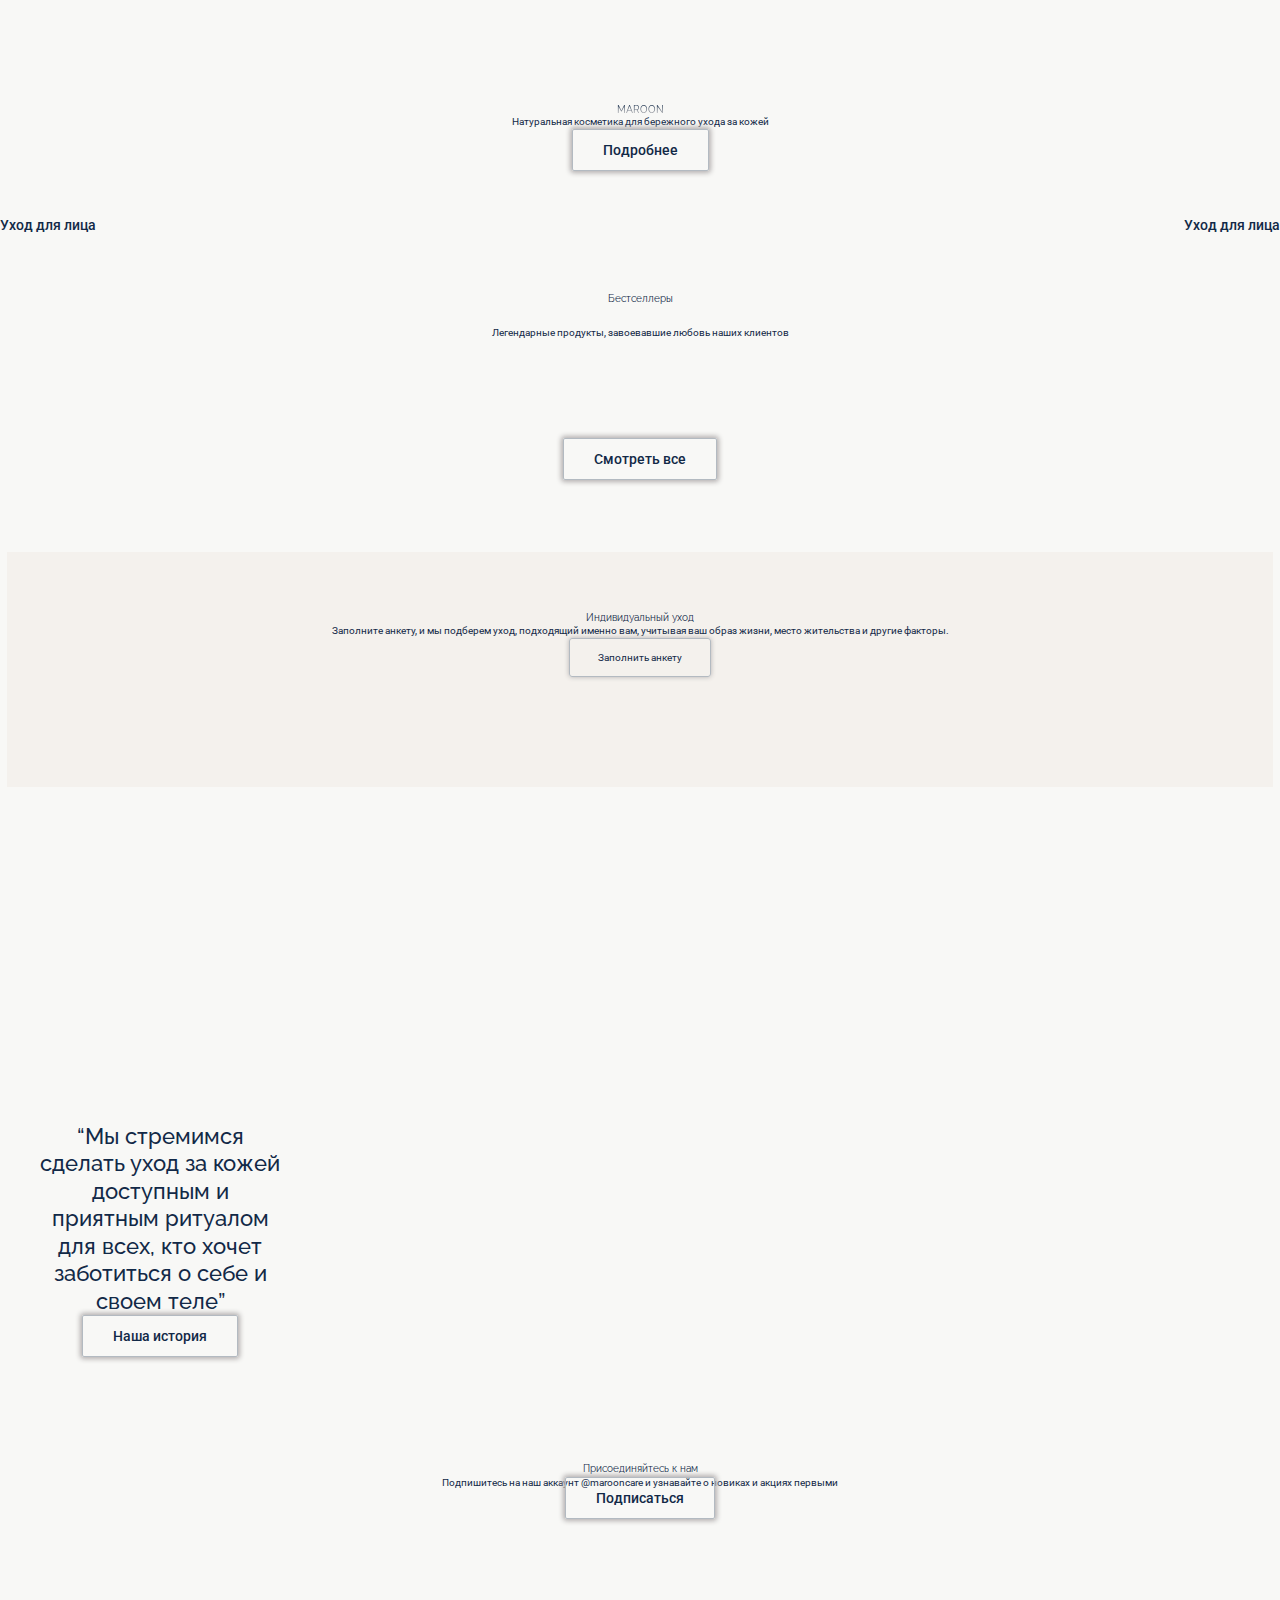
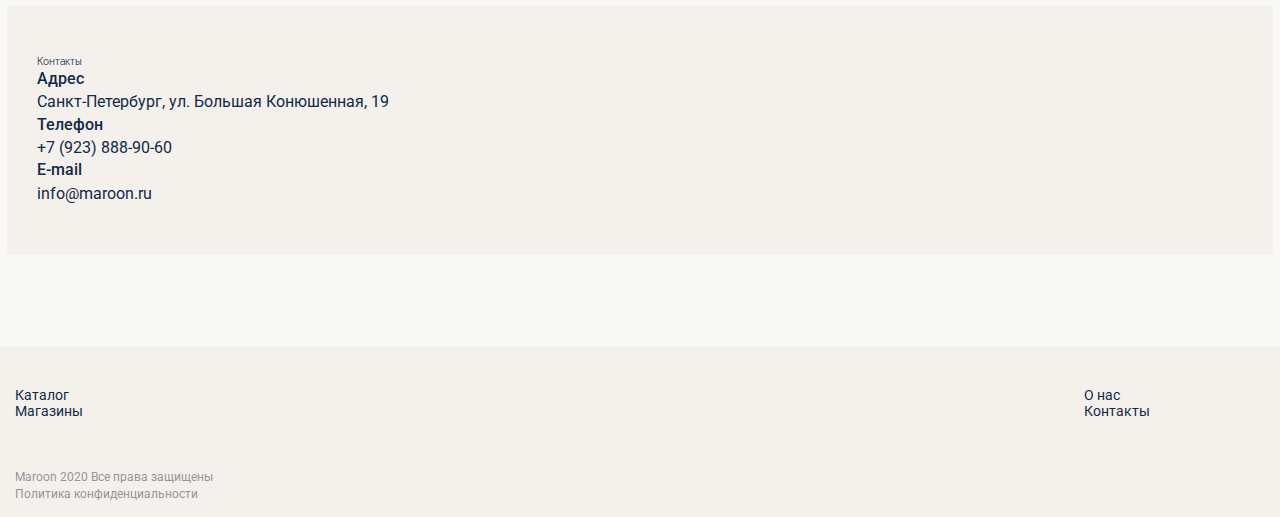
==== index.html @ b4ea022d "reset" ====
<!DOCTYPE html>
<html lang="en">
<head>
    <meta charset="UTF-8">
    <meta name="viewport" content="width=device-width, initial-scale=1.0">
    <title>Document</title>
    <link rel="stylesheet" href="css/style.css">
    <link rel="stylesheet" href="css/fonts.css">
    <link rel="stylesheet" href="css/vars.css">
    <link rel="stylesheet" href="css/reset.css">
</head>
<body>
    <header class="header">
        <button><img src="img/menu.svg" alt=""></button>
        <button><img src="img/maroon_logo.svg" alt=""></button>
        <div class="navigation">
            <a href="#"><img src="img/user.svg" alt=""></a>
            <a href="#"><img src="img/catalog.svg" alt=""></a>
        </div>
    </header>

    <main>
        <section class="start_page">
            <div class="logo_start">
                <div class="big_text"><h1>MAROON</h1></div>
                <p>Натуральная косметика для бережного ухода за кожей</p>
                <a href="#" class="a_frame">Подробнее</a>
            </div>
            <div class="cosmetics_start">
                <div class="cosmetics_1">
                    <img src="img/cosmetics_1.png" alt="">
                    <div class="cosmetics_link">
                        <a href="#">Уход для лица</a>
                        <img src="img/point.svg" alt="">
                    </div>
                </div>
                <div class="cosmetics_2">
                    <img src="img/cosmetics_2.png" alt="">
                    <div class="cosmetics_link">
                        <a href="#">Уход для лица</a>
                        <img src="img/point.svg" alt="">
                    </div>
                </div>
            </div>
        </section>
        <section class="bestseller">
            <h2>Бестселлеры</h2> <!--Нужно делать по блокам и центрировать или только центр текст-->
            <p class="bestseller_p">Легендарные продукты, завоевавшие любовь наших клиентов</p>
            <div class="slider">
                <!--ЗДЕСЬ БУДЕТ СЛАЙДЕР-->
                <img src="img/slider.png" alt="">
            </div>
            <a href="#" class="a_frame">Смотреть все</a>
        </section>
        <section class="form_section">
            <div class="form_block">
                <div class="text_form_block">
                    <h2>Индивидуальный уход</h2>
                    <p>
                        Заполните анкету, и мы подберем уход, 
                        подходящий именно вам, учитывая ваш образ 
                        жизни, место жительства и другие факторы.
                    </p>
                </div>
                <button class="form_btn">Заполнить анкету</button>
            </div>
            <img src="img/form.png" class="img_form" alt="">
        </section>
        <section class="history">
            <div class="history_text">
                <p>
                    “Мы стремимся сделать уход за кожей доступным и 
                    приятным ритуалом для всех, кто хочет заботиться
                     о себе и своем теле”
                </p>
            </div>
            <a href="#" class="a_frame">Наша история</a>
        </section>
        <section class="follow">
            <div class="text_follow">
                <h2>Присоединяйтесь к нам</h2>
                <p>Подпишитесь на наш аккаунт @marooncare и узнавайте о новиках и акциях первыми
                </p>
                <a href="#" class="a_frame">Подписаться</a>
            </div>
            <div class="img_follow">
                <img src="img/follow_1.png" alt="">
                <img src="img/follow_2.png" alt="">
                <img src="img/follow_3.png" alt="">
                <img src="img/follow_4.png" alt="">
            </div>
        </section>
        <section class="contacts">
            <div class="main_contacts">
                <h2>Контакты</h2>
                <p class="contacts_font">Адрес</p>
                <p>Санкт-Петербург,
                    ул. Большая Конюшенная, 19</p>
                <p class="contacts_font">Телефон</p>
                <p>+7 (923) 888-90-60</p>
                <p class="contacts_font">E-mail</p>
                <p>info@maroon.ru</p>
                <div class="icons">
                    <img src="img/facebook.svg" alt="">
                    <img src="img/inst.svg" alt="">
                    <img src="img/twitter.svg" alt="">
                </div>
            </div>
            <img src="img/map.png" class="img_map" alt="">
        </section>
    </main>

    <footer>
        <div class="footer_links">
            <button><img src="img/maroon_logo.svg" alt=""></button>
            <div class="footer_menu">
                <div class="menu_column">
                    <a href="#">Каталог</a>
                    <a href="#">Магазины</a>
                </div>
                <div class="menu_column">
                    <a href="#">О нас</a>
                    <a href="#">Контакты</a>
                </div>
            </div>  
            <div class="icons">
                <img src="img/facebook.svg" alt="">
                <img src="img/inst.svg" alt="">
                <img src="img/twitter.svg" alt="">
            </div>
        </div>
        <hr>
        <div class="footer_polit">
            <p>Maroon 2020 Все права защищены</p>
            <p>Политика конфиденциальности</p>
        </div>
    </footer>
</body>
</html>
---- css/style.css ----
body{
  background-color: var(--background_colour);
}

.header{
  display: flex;
  justify-content: space-between;
  margin-top: 30px;
}

a{
  text-decoration: none;
  color: var(--accent_colour);
}

.a_frame{
  padding: 12px 30px;
  border: solid 1px var(--border_link);
  border-radius: 2px;
  box-shadow: 0 0 5px 2px rgb(180, 176, 176);
}  

button{
  border: 0;
  background-color: transparent;
}

.navigation{
  width: 40px;
  display: flex;
  justify-content: space-between;
}

.start_page{
  margin: 60px 0;
  display: flex;
  flex-direction: column;
  justify-content: center;
}

.logo_start{
  margin: 0 38px 35px 39px;
  text-align: center;
  display: flex;
  justify-content: center;
  align-items: center;
  flex-direction: column  ;
}

.cosmetics_start{
  display: flex;
  justify-content: space-between;
}
/*Возможно сделать коллону для косм1 и косм2*/
.cosmetics_link{
  display: flex;
  justify-content: space-between;
}

.bestseller{
 text-align: center;
 margin-bottom: 85px;
}

.bestseller_p{
  margin: 20px 50px;
}

.slider{
  margin: 50px 40px;
}

.form_section{
  margin-bottom: 180px;
  position: relative;
  padding-bottom: 100px;
}

.form_block{
  position: relative;
  margin: 0 7px;
  /*padding: 60px 15px 200px;*/
  padding-top: 60px;
  padding-bottom: 110px;
  text-align: center;
  background-color: var(--block_colour);
}

.img_form{
  position: absolute;
  top: 420px;
  left: 27px;
  object-fit: cover;
  z-index: 1;
}

.text_form_block{
  margin:0 30px ;
}

.form_btn{
  border: solid var(--border_link) 1px;
  border-radius: 3px;
  padding: 13px 28px;
  box-shadow: 0 0 5px rgb(180, 176, 176);
}


.history{
  width: 320px;
  height: 346px;
  margin: 50px 0;
  display: flex;
  flex-direction: column;
  justify-content: center;
  align-items: center;
  background-image: url(../img/history.jpg);
}

.history_text{
  text-align: center;
  margin: 0 36px;

}

.follow{
  display: flex;
  flex-direction:column;
  justify-content: center;
}

.text_follow{
  text-align: center;
}

.img_follow{
  margin:50px 0 ;
  display: flex;
  flex-wrap: wrap;
  justify-content: center;
  align-items: center;
}

.contacts{
margin-bottom: 80px;
}

.main_contacts{
  margin-left: 7px;
  margin-right: 7px;
  padding: 50px 30px;
  background-color: var(--block_colour);
  text-align: left;
}

.icons{
  width: 111px;
  display: flex;
  justify-content: space-between;
}

.img_map{
  margin: auto;
  margin-left: 5px;
}

footer{
  background-color: var(--block_colour);
}

footer button{
  padding: 0;
}
.footer_links{  
  padding: 30px 130px 30px 15px;
  text-align: left;
}

hr{
margin: 0;
}

.footer_menu{
  display: flex;
  justify-content: space-between;
}

.menu_column{
  display: flex;
  flex-direction: column;
  justify-content: space-between;
}

.footer_polit{
  padding: 20px 82px 15px 15px;
  text-align: left;
}
.grid__main{
  background-color: white;
}
.grid_charts{
  display: grid;
  grid-template-columns: 1fr 2fr;
  grid-template-areas:
  "sidebar charts";
} 
.charts{
  display: grid;
  grid-template-columns: repeat(6, 1fr);
  grid-column-gap: 10px;
  grid-area: charts;
}
.chart{
  width: 100%;
}
.large_block{
  grid-column: 1/-1;
}
.medium_block{
  grid-column: span 3;
}
.small_block{
  grid-column: span 2;
}
.sidebar{
  grid-area: sidebar;
  display: grid;
  align-items: center;
}
.sidebar a{
  color: black;
}
.footer{
  padding: 0;
}

.grid__main{
  display: grid;
}
.gallery{
  display: flex;
  align-items: center;
  flex-direction: column;
  margin: 20px 0;
}
.gallery h2{
  font-size: 40px;
  color: black;
}
.gallery__grid{
  display: grid;
  grid-template-columns: repeat(auto-fill, minmax(300px, 1fr));
  grid-gap: 5px;
}
.item{
  display: grid;
  grid-column: span 1;
  max-width: 100%;
  background: rgba(0, 0, 0, 0.7);
  transition: opacity 0.3s ease;
  border-radius: 8px;
  justify-items: center;
  align-items: center;
}
.item img{
  grid-column: -1/1;
  grid-row-start: 1;
}
.item a{
  grid-column: -1/1;
  grid-row-start: 1;
}
.chart svg{
  width: 100%;
}
.wrapper {
  max-width: 1170px;
  margin-left: auto;
  margin-right: auto;
  padding-left: 16px;
  padding-right: 16px;
}

.item a {
  text-decoration: none;
  background-color: black;
  color: white;
  font-size: 18px;
  font-weight: bold;
  padding: 10px 20px;
  border-radius: 5px;
  transition: background-color 0.3s ease;
}
---- css/fonts.css ----
@import url('https://fonts.googleapis.com/css2?family=Raleway:wght@500&family=Roboto:wght@400;500&display=swap');

@import url('https://fonts.googleapis.com/css2?family=Raleway:wght@500&family=Roboto:wght@400;500&display=swap');

html{
    font-size: 62.5%;
  }

  body{
    color: var(--accent_colour);
    font-family: 'Roboto', sans-serif;
  }
  
  h1{
    font-family:  'Raleway', sans-serif;
    font-size: 4.2rem;
    font-weight: 500;
    margin: 0;
  }
  
  .big_text{
    background: linear-gradient(var(--accent_colour), rgb(189, 186, 186));
    -webkit-background-clip: text;
    background-clip: text;
    color: transparent;
  } 

  h2{
    font-family: 'Raleway', sans-serif;
    font-size: 2.8rem;
    font-weight: 500;
    line-height: 125%;
  }

  p{
    font-size: 1.6rem;
    font-weight: 400; 
    line-height: 140%;
  }

  a{
    font-size: 1.4rem;
    font-weight: 500; 
  }

  header a{
    font-size: 1.2rem;
    font-weight: 500; 
  }

  .history p{
    font-family: 'Raleway', sans-serif;
    font-size: 2.2rem;
    font-weight: 500;
    line-height: 125%;
  }

  .contacts_font{
    font-size: 1.6rem;
    font-weight: 500; 
  }

  .contacts_font + p{
    font-size: 1.6rem;
    font-weight: 400; 
    line-height: 145%
  }

  footer a{
    font-size: 1.4rem;
    font-weight: 400; 
  }
  footer p{
    font-size: 1.2rem;
    font-weight: 400; 
    color: var(--footer_colour_text);
  }

  hr{
    color: var(--footer_colour_text);
  }
---- css/vars.css ----
:root{
    --accent_colour: #122947;
    --background_colour:#F8F8F6;
    --slider_colour: #9A9DA0;
    --block_colour:#F4F1ED;
    --footer_colour_text:#959595;
    --border_link: #B3BAC1;
}
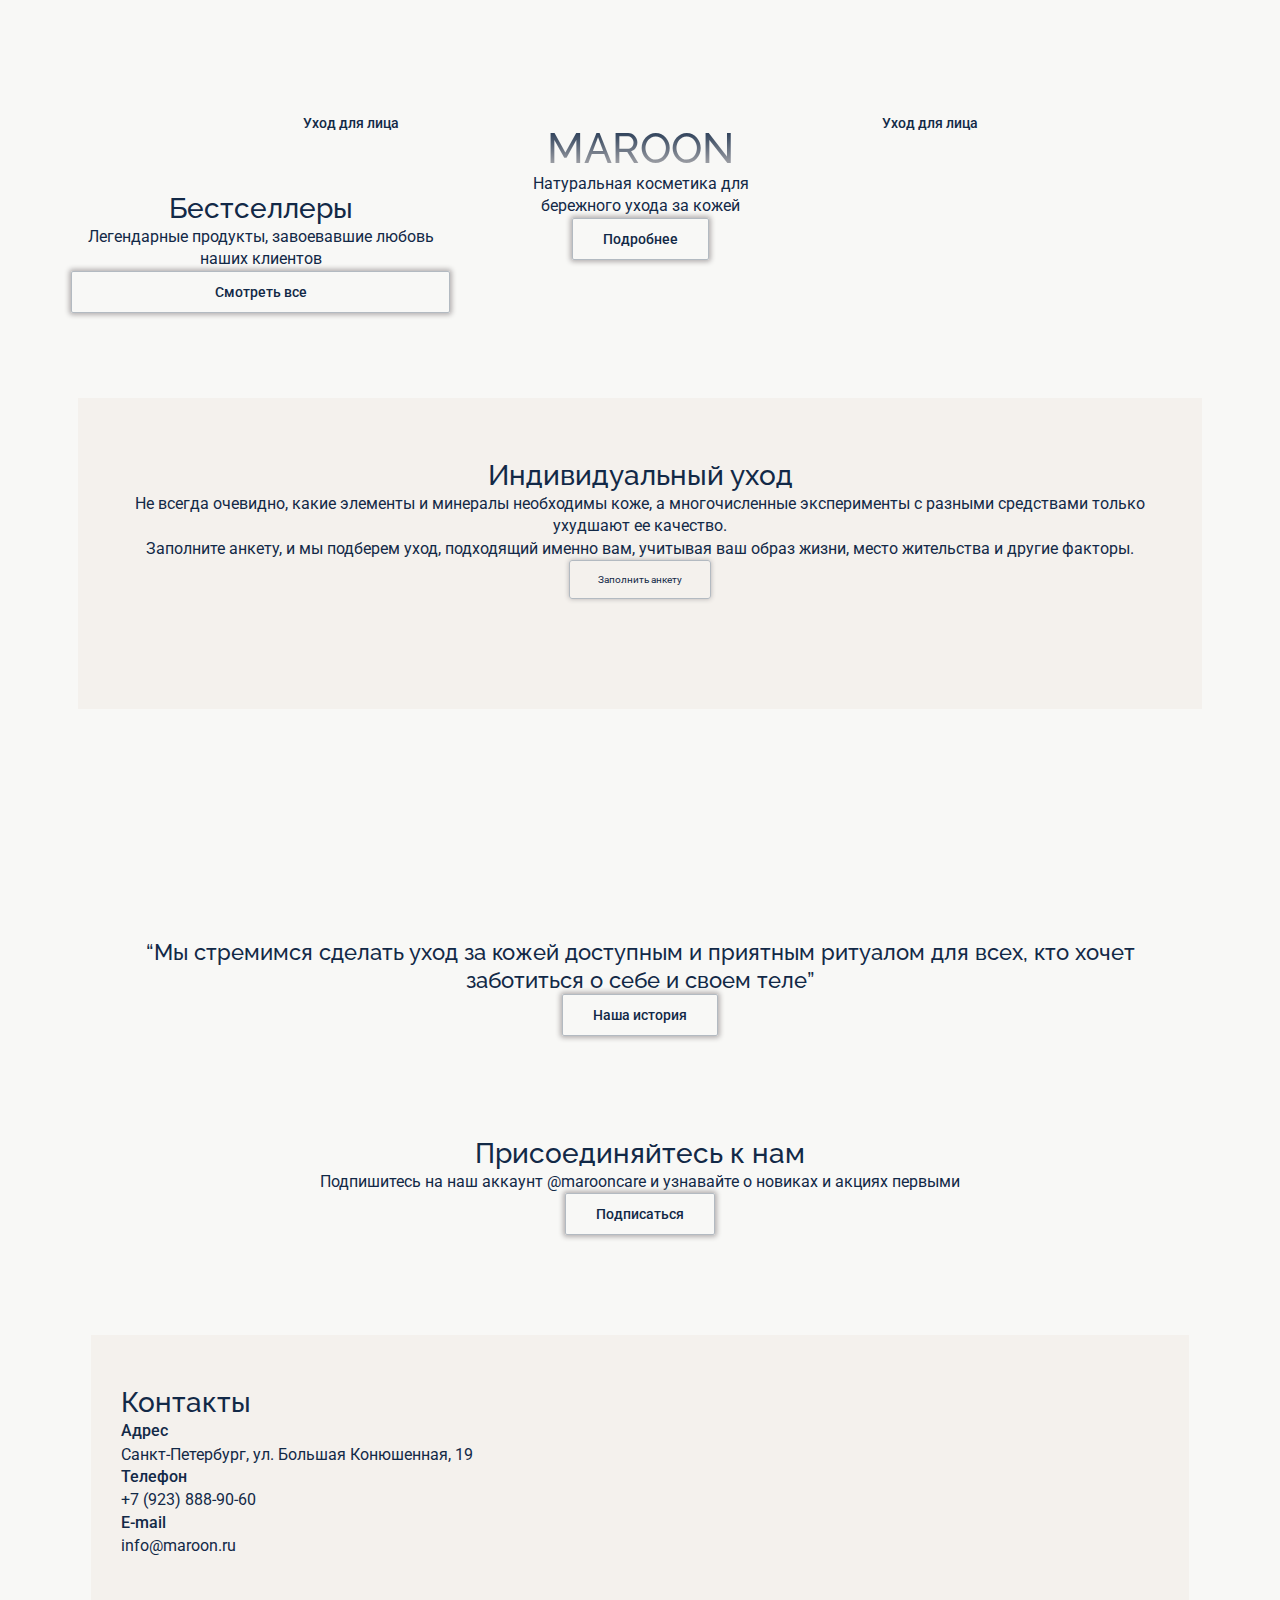
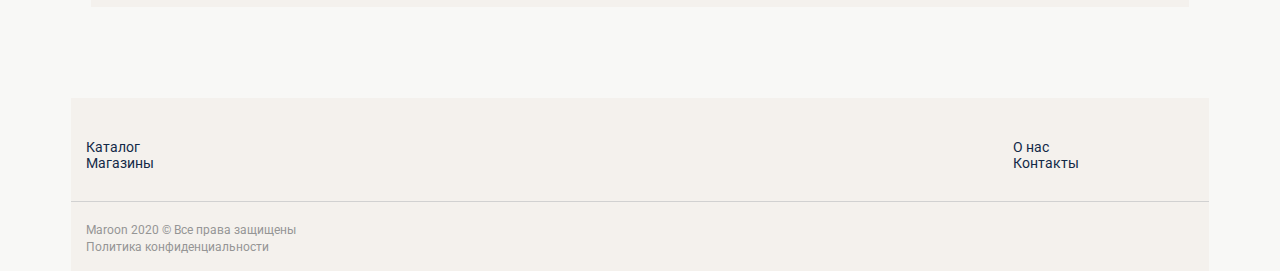
==== commit a442076b: "png->jpg, блоки" ====
--- a/index.html
+++ b/index.html
@@ -4,136 +4,151 @@
     <meta charset="UTF-8">
     <meta name="viewport" content="width=device-width, initial-scale=1.0">
     <title>Document</title>
+    <link rel="stylesheet" href="css/reset.css">
+    <link rel="stylesheet" href="css/fonts.css">
     <link rel="stylesheet" href="css/style.css">
-    <link rel="stylesheet" href="css/fonts.css">
     <link rel="stylesheet" href="css/vars.css">
-    <link rel="stylesheet" href="css/reset.css">
+    <link rel="stylesheet" href="css/media.css">
 </head>
 <body>
-    <header class="header">
-        <button><img src="img/menu.svg" alt=""></button>
-        <button><img src="img/maroon_logo.svg" alt=""></button>
-        <div class="navigation">
-            <a href="#"><img src="img/user.svg" alt=""></a>
-            <a href="#"><img src="img/catalog.svg" alt=""></a>
-        </div>
-    </header>
-
-    <main>
-        <section class="start_page">
-            <div class="logo_start">
-                <div class="big_text"><h1>MAROON</h1></div>
-                <p>Натуральная косметика для бережного ухода за кожей</p>
-                <a href="#" class="a_frame">Подробнее</a>
+    <div class="wrapper">
+        <header class="header">
+            <button><img src="img/menu.svg" alt=""></button>
+            <button><img src="img/maroon_logo.svg" alt=""></button>
+            <div class="navigation">
+                <a href="#"><img src="img/user.svg" alt=""></a>
+                <a href="#"><img src="img/catalog.svg" alt=""></a>
             </div>
-            <div class="cosmetics_start">
-                <div class="cosmetics_1">
-                    <img src="img/cosmetics_1.png" alt="">
-                    <div class="cosmetics_link">
-                        <a href="#">Уход для лица</a>
-                        <img src="img/point.svg" alt="">
+        </header>
+    
+        <main>
+            <section class="start_page">
+                <div class="logo_start">
+                    <div class="big_text"><h1>MAROON</h1></div>
+                    <p>Натуральная косметика для бережного ухода за кожей</p>
+                    <a href="#" class="a_frame">Подробнее</a>
+                </div>
+                <div class="cosmetics_start">
+                    <div class="cosmetics_1">
+                        <img src="img/cosmetics_1.jpg" alt="">
+                        <div class="cosmetics_link">
+                            <a href="#">Уход для лица</a>
+                            <img src="img/point.svg" alt="">
+                        </div>
+                    </div>
+                    <div class="cosmetics_2">
+                        <img src="img/cosmetics_2.jpg" alt="">
+                        <div class="cosmetics_link">
+                            <a href="#">Уход для лица</a>
+                            <img src="img/point.svg" alt="">
+                        </div>
                     </div>
                 </div>
-                <div class="cosmetics_2">
-                    <img src="img/cosmetics_2.png" alt="">
-                    <div class="cosmetics_link">
-                        <a href="#">Уход для лица</a>
-                        <img src="img/point.svg" alt="">
+            </section>
+            <section class="bestseller">
+                <div>
+                    <h2>Бестселлеры</h2> <!--Нужно делать по блокам и центрировать или только центр текст-->
+                    <p class="bestseller_p">Легендарные продукты, завоевавшие любовь наших клиентов</p>
+                </div>
+                
+                <div class="slider">
+                    <!--ЗДЕСЬ БУДЕТ СЛАЙДЕР-->
+                    <img src="img/slider.png" alt="">
+                </div>
+                <a href="#" class="a_frame">Смотреть все</a>
+            </section>
+            <section class="form_section">
+                <div class="form_block">
+                    <div class="text_form_block">
+                        <h2>Индивидуальный уход</h2>
+                        <p >
+                            Не всегда очевидно, какие элементы и минералы необходимы коже, 
+                            а многочисленные эксперименты с разными средствами только ухудшают ее качество.
+                        </p>
+                        <p>
+                            Заполните анкету, и мы подберем уход, 
+                            подходящий именно вам, учитывая ваш образ 
+                            жизни, место жительства и другие факторы.
+                        </p>
+                    </div>
+                    <button class="form_btn">Заполнить анкету</button>
+                </div>
+                <div class="img_wrapper">
+                    <img src="img/form.jpg" class="img_form" alt="">
+                </div>
+                
+            </section>
+            <section class="history">
+                <div class="history_text">
+                    <p>
+                        “Мы стремимся сделать уход за кожей доступным и 
+                        приятным ритуалом для всех, кто хочет заботиться
+                         о себе и своем теле”
+                    </p>
+                </div>
+                <a href="#" class="a_frame">Наша история</a>
+            </section>
+            <section class="follow ">
+                <div class="text_follow">
+                    <h2>Присоединяйтесь к нам</h2>
+                    <p>Подпишитесь на наш аккаунт @marooncare и узнавайте о новиках и акциях первыми
+                    </p>
+                    <div class="a_frame">
+                        <a href="#" >Подписаться</a>
                     </div>
                 </div>
-            </div>
-        </section>
-        <section class="bestseller">
-            <h2>Бестселлеры</h2> <!--Нужно делать по блокам и центрировать или только центр текст-->
-            <p class="bestseller_p">Легендарные продукты, завоевавшие любовь наших клиентов</p>
-            <div class="slider">
-                <!--ЗДЕСЬ БУДЕТ СЛАЙДЕР-->
-                <img src="img/slider.png" alt="">
-            </div>
-            <a href="#" class="a_frame">Смотреть все</a>
-        </section>
-        <section class="form_section">
-            <div class="form_block">
-                <div class="text_form_block">
-                    <h2>Индивидуальный уход</h2>
-                    <p>
-                        Заполните анкету, и мы подберем уход, 
-                        подходящий именно вам, учитывая ваш образ 
-                        жизни, место жительства и другие факторы.
-                    </p>
+                <div class="img_follow">
+                    <img src="img/follow_1.jpg" alt="">
+                    <img src="img/follow_2.jpg" alt="">
+                    <img src="img/follow_3.jpg" alt="">
+                    <img src="img/follow_4.jpg" alt="">
                 </div>
-                <button class="form_btn">Заполнить анкету</button>
-            </div>
-            <img src="img/form.png" class="img_form" alt="">
-        </section>
-        <section class="history">
-            <div class="history_text">
-                <p>
-                    “Мы стремимся сделать уход за кожей доступным и 
-                    приятным ритуалом для всех, кто хочет заботиться
-                     о себе и своем теле”
-                </p>
-            </div>
-            <a href="#" class="a_frame">Наша история</a>
-        </section>
-        <section class="follow">
-            <div class="text_follow">
-                <h2>Присоединяйтесь к нам</h2>
-                <p>Подпишитесь на наш аккаунт @marooncare и узнавайте о новиках и акциях первыми
-                </p>
-                <a href="#" class="a_frame">Подписаться</a>
-            </div>
-            <div class="img_follow">
-                <img src="img/follow_1.png" alt="">
-                <img src="img/follow_2.png" alt="">
-                <img src="img/follow_3.png" alt="">
-                <img src="img/follow_4.png" alt="">
-            </div>
-        </section>
-        <section class="contacts">
-            <div class="main_contacts">
-                <h2>Контакты</h2>
-                <p class="contacts_font">Адрес</p>
-                <p>Санкт-Петербург,
-                    ул. Большая Конюшенная, 19</p>
-                <p class="contacts_font">Телефон</p>
-                <p>+7 (923) 888-90-60</p>
-                <p class="contacts_font">E-mail</p>
-                <p>info@maroon.ru</p>
+            </section>
+            <section class="contacts container">
+                <div class="main_contacts">
+                    <h2>Контакты</h2>
+                    <p class="contacts_font">Адрес</p>
+                    <p>Санкт-Петербург,
+                        ул. Большая Конюшенная, 19</p>
+                    <p class="contacts_font">Телефон</p>
+                    <p>+7 (923) 888-90-60</p>
+                    <p class="contacts_font">E-mail</p>
+                    <p>info@maroon.ru</p>
+                    <div class="icons">
+                        <img src="img/facebook.svg" alt="">
+                        <img src="img/inst.svg" alt="">
+                        <img src="img/twitter.svg" alt="">
+                    </div>
+                </div>
+                <img src="img/map.jpg" class="img_map" alt="">
+            </section>
+        </main>
+    
+        <footer >
+            <div class="footer_links">
+                <button><img src="img/maroon_logo.svg" alt=""></button>
+                <div class="footer_menu">
+                    <div class="menu_column">
+                        <a href="#">Каталог</a>
+                        <a href="#">Магазины</a>
+                    </div>
+                    <div class="menu_column">
+                        <a href="#">О нас</a>
+                        <a href="#">Контакты</a>
+                    </div>
+                </div>  
                 <div class="icons">
                     <img src="img/facebook.svg" alt="">
                     <img src="img/inst.svg" alt="">
                     <img src="img/twitter.svg" alt="">
                 </div>
             </div>
-            <img src="img/map.png" class="img_map" alt="">
-        </section>
-    </main>
-
-    <footer>
-        <div class="footer_links">
-            <button><img src="img/maroon_logo.svg" alt=""></button>
-            <div class="footer_menu">
-                <div class="menu_column">
-                    <a href="#">Каталог</a>
-                    <a href="#">Магазины</a>
-                </div>
-                <div class="menu_column">
-                    <a href="#">О нас</a>
-                    <a href="#">Контакты</a>
-                </div>
-            </div>  
-            <div class="icons">
-                <img src="img/facebook.svg" alt="">
-                <img src="img/inst.svg" alt="">
-                <img src="img/twitter.svg" alt="">
+            <hr>
+            <div class="footer_polit">
+                <p>Maroon 2020 &copy; Все права защищены</p>
+                <p>Политика конфиденциальности</p>
             </div>
-        </div>
-        <hr>
-        <div class="footer_polit">
-            <p>Maroon 2020 Все права защищены</p>
-            <p>Политика конфиденциальности</p>
-        </div>
-    </footer>
+        </footer>
+    </div>
 </body>
 </html>--- a/css/style.css
+++ b/css/style.css
@@ -1,3 +1,7 @@
+*{
+  box-sizing: border-box;
+}
+
 body{
   background-color: var(--background_colour);
 }
@@ -6,6 +10,17 @@
   display: flex;
   justify-content: space-between;
   margin-top: 30px;
+}
+.wrapper {
+  max-width: 1170px;
+  margin-left: auto;
+  margin-right: auto;
+  padding-left: 16px;
+  padding-right: 16px;
+}
+.container{
+  overflow: hidden;
+  padding: 0 20px;
 }
 
 a{
@@ -36,10 +51,12 @@
   display: flex;
   flex-direction: column;
   justify-content: center;
+  align-items: center;
 }
 
 .logo_start{
   margin: 0 38px 35px 39px;
+  width: 243px;
   text-align: center;
   display: flex;
   justify-content: center;
@@ -49,7 +66,9 @@
 
 .cosmetics_start{
   display: flex;
-  justify-content: space-between;
+  justify-content: space-around;
+  width: 80%;
+  column-gap: 20px;
 }
 /*Возможно сделать коллону для косм1 и косм2*/
 .cosmetics_link{
@@ -58,8 +77,11 @@
 }
 
 .bestseller{
- text-align: center;
- margin-bottom: 85px;
+  display: grid;
+  grid-template-columns: 1fr;
+  align-items: center;
+  text-align: center;
+  margin-bottom: 85px;
 }
 
 .bestseller_p{
@@ -68,16 +90,21 @@
 
 .slider{
   margin: 50px 40px;
+  grid-row: span 2;
 }
 
 .form_section{
   margin-bottom: 180px;
-  position: relative;
-  padding-bottom: 100px;
-}
-
+  display: flex;
+  flex-direction: column;
+  align-items: center;
+  overflow: hidden;
+}
+.img_wrapper{
+  display: flex;
+  justify-content: center;
+}
 .form_block{
-  position: relative;
   margin: 0 7px;
   /*padding: 60px 15px 200px;*/
   padding-top: 60px;
@@ -87,15 +114,17 @@
 }
 
 .img_form{
-  position: absolute;
-  top: 420px;
-  left: 27px;
+  margin-top: -40px;
   object-fit: cover;
   z-index: 1;
+  max-width: 80%;
 }
 
 .text_form_block{
   margin:0 30px ;
+}
+.text_form_block p:nth-of-type(1){
+  display: none;
 }
 
 .form_btn{
@@ -107,14 +136,15 @@
 
 
 .history{
-  width: 320px;
-  height: 346px;
-  margin: 50px 0;
+  margin-bottom: 50px;
+  padding: 50px 0;
   display: flex;
   flex-direction: column;
   justify-content: center;
   align-items: center;
   background-image: url(../img/history.jpg);
+  background-size: cover;
+  background-position: center;
 }
 
 .history_text{
@@ -130,6 +160,9 @@
 }
 
 .text_follow{
+  display: flex;
+  flex-direction: column;
+  align-items: center;
   text-align: center;
 }
 
@@ -146,8 +179,6 @@
 }
 
 .main_contacts{
-  margin-left: 7px;
-  margin-right: 7px;
   padding: 50px 30px;
   background-color: var(--block_colour);
   text-align: left;
@@ -161,7 +192,6 @@
 
 .img_map{
   margin: auto;
-  margin-left: 5px;
 }
 
 footer{
@@ -194,6 +224,7 @@
 .footer_polit{
   padding: 20px 82px 15px 15px;
   text-align: left;
+  border-top: 1px solid rgb(209, 209, 209);
 }
 .grid__main{
   background-color: white;
--- a/css/media.css
+++ b/css/media.css
@@ -0,0 +1,30 @@
+@media (min-width: 768px) {
+    .start_page{
+        position: relative;
+    }
+    .logo_start{
+        position: absolute;
+        top: 20px;
+    }
+    .bestseller{
+        grid-template-columns: 1fr 2fr;
+        /* text-align: left; */
+        /* position: relative; */
+    }
+
+    .bestseller_p{
+        margin: 0;
+    }
+    .text_form_block p:nth-of-type(1){
+        display: block;
+    }
+    .form_section{
+        flex-direction: row;
+        position: relative;
+    }
+}
+@media (min-width: 1144px) {
+    .cosmetics_start{
+        width: 100%;
+    }
+}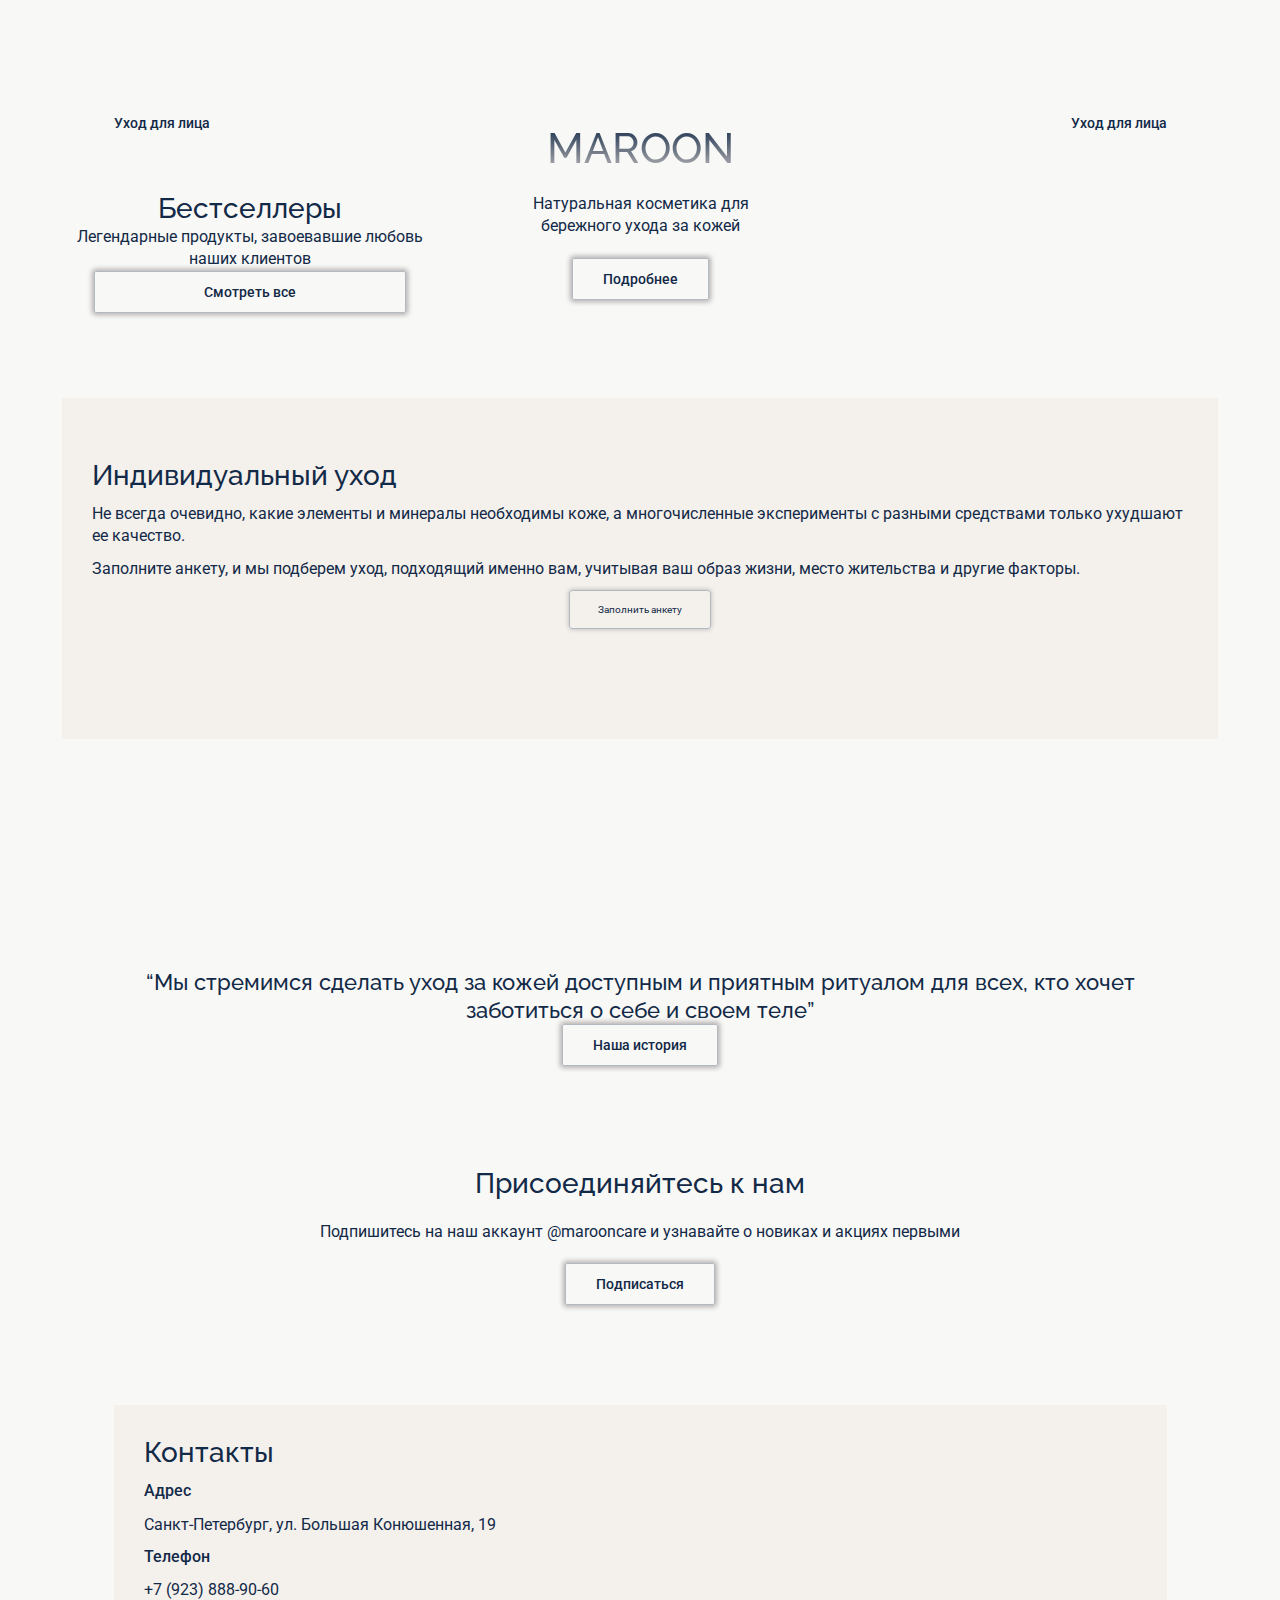
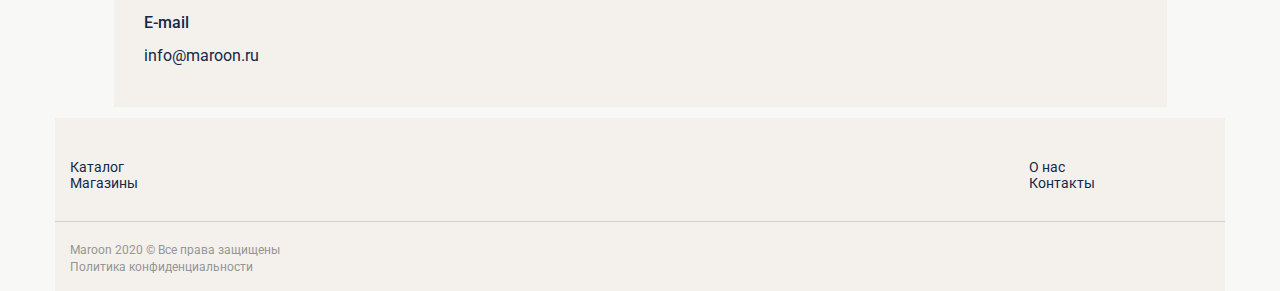
==== commit f93e0a0a: "медиа запросы" ====
--- a/index.html
+++ b/index.html
@@ -98,6 +98,8 @@
                     </div>
                 </div>
                 <div class="img_follow">
+                    <img src="img/follow_5.jpg" alt="" id="5">
+                    <img src="img/follow_6.jpg" alt="" id="6">
                     <img src="img/follow_1.jpg" alt="">
                     <img src="img/follow_2.jpg" alt="">
                     <img src="img/follow_3.jpg" alt="">
--- a/css/style.css
+++ b/css/style.css
@@ -10,17 +10,20 @@
   display: flex;
   justify-content: space-between;
   margin-top: 30px;
+  padding-left: 5%;
+  padding-right: 5%;
 }
 .wrapper {
   max-width: 1170px;
   margin-left: auto;
   margin-right: auto;
-  padding-left: 16px;
-  padding-right: 16px;
+  padding: 0;
+  /*padding-left: 16px;
+  padding-right: 16px;*/
 }
 .container{
   overflow: hidden;
-  padding: 0 20px;
+  padding: 0 5%;
 }
 
 a{
@@ -30,6 +33,7 @@
 
 .a_frame{
   padding: 12px 30px;
+  margin: 0 10%;
   border: solid 1px var(--border_link);
   border-radius: 2px;
   box-shadow: 0 0 5px 2px rgb(180, 176, 176);
@@ -61,13 +65,14 @@
   display: flex;
   justify-content: center;
   align-items: center;
-  flex-direction: column  ;
+  flex-direction: column;
+  gap: 20px;
 }
 
 .cosmetics_start{
   display: flex;
-  justify-content: space-around;
-  width: 80%;
+  justify-content: space-between;
+  width: 90%;
   column-gap: 20px;
 }
 /*Возможно сделать коллону для косм1 и косм2*/
@@ -122,6 +127,7 @@
 
 .text_form_block{
   margin:0 30px ;
+  
 }
 .text_form_block p:nth-of-type(1){
   display: none;
@@ -164,6 +170,7 @@
   flex-direction: column;
   align-items: center;
   text-align: center;
+  gap: 20px;
 }
 
 .img_follow{
@@ -174,16 +181,24 @@
   align-items: center;
 }
 
+.img_follow img {
+  max-width: 100%;
+  height: auto;
+  }ы
+
 .contacts{
 margin-bottom: 80px;
 }
 
 .main_contacts{
-  padding: 50px 30px;
+  padding: 30px 30px;
   background-color: var(--block_colour);
   text-align: left;
-}
-
+  
+}
+.main_contacts p, .main_contacts h2, .text_form_block p, .text_form_block h2{
+  margin-bottom: 10px;
+}
 .icons{
   width: 111px;
   display: flex;
@@ -196,6 +211,7 @@
 
 footer{
   background-color: var(--block_colour);
+  margin: 0;
 }
 
 footer button{
@@ -204,6 +220,7 @@
 .footer_links{  
   padding: 30px 130px 30px 15px;
   text-align: left;
+  gap: 20px;
 }
 
 hr{
@@ -303,13 +320,6 @@
 }
 .chart svg{
   width: 100%;
-}
-.wrapper {
-  max-width: 1170px;
-  margin-left: auto;
-  margin-right: auto;
-  padding-left: 16px;
-  padding-right: 16px;
 }
 
 .item a {
--- a/css/media.css
+++ b/css/media.css
@@ -6,6 +6,9 @@
         position: absolute;
         top: 20px;
     }
+    .cosmetics_start{
+        column-gap: 200px;
+      }
     .bestseller{
         grid-template-columns: 1fr 2fr;
         /* text-align: left; */
@@ -15,6 +18,9 @@
     .bestseller_p{
         margin: 0;
     }
+    .text_form_block{
+        text-align: left;
+    }
     .text_form_block p:nth-of-type(1){
         display: block;
     }
@@ -22,9 +28,17 @@
         flex-direction: row;
         position: relative;
     }
+
 }
-@media (min-width: 1144px) {
+@media (min-width: 1366px) {
     .cosmetics_start{
         width: 100%;
     }
+
+}
+
+@media (max-width: 1365px) {
+    #5, #6 {
+    display: none;
+  }
 }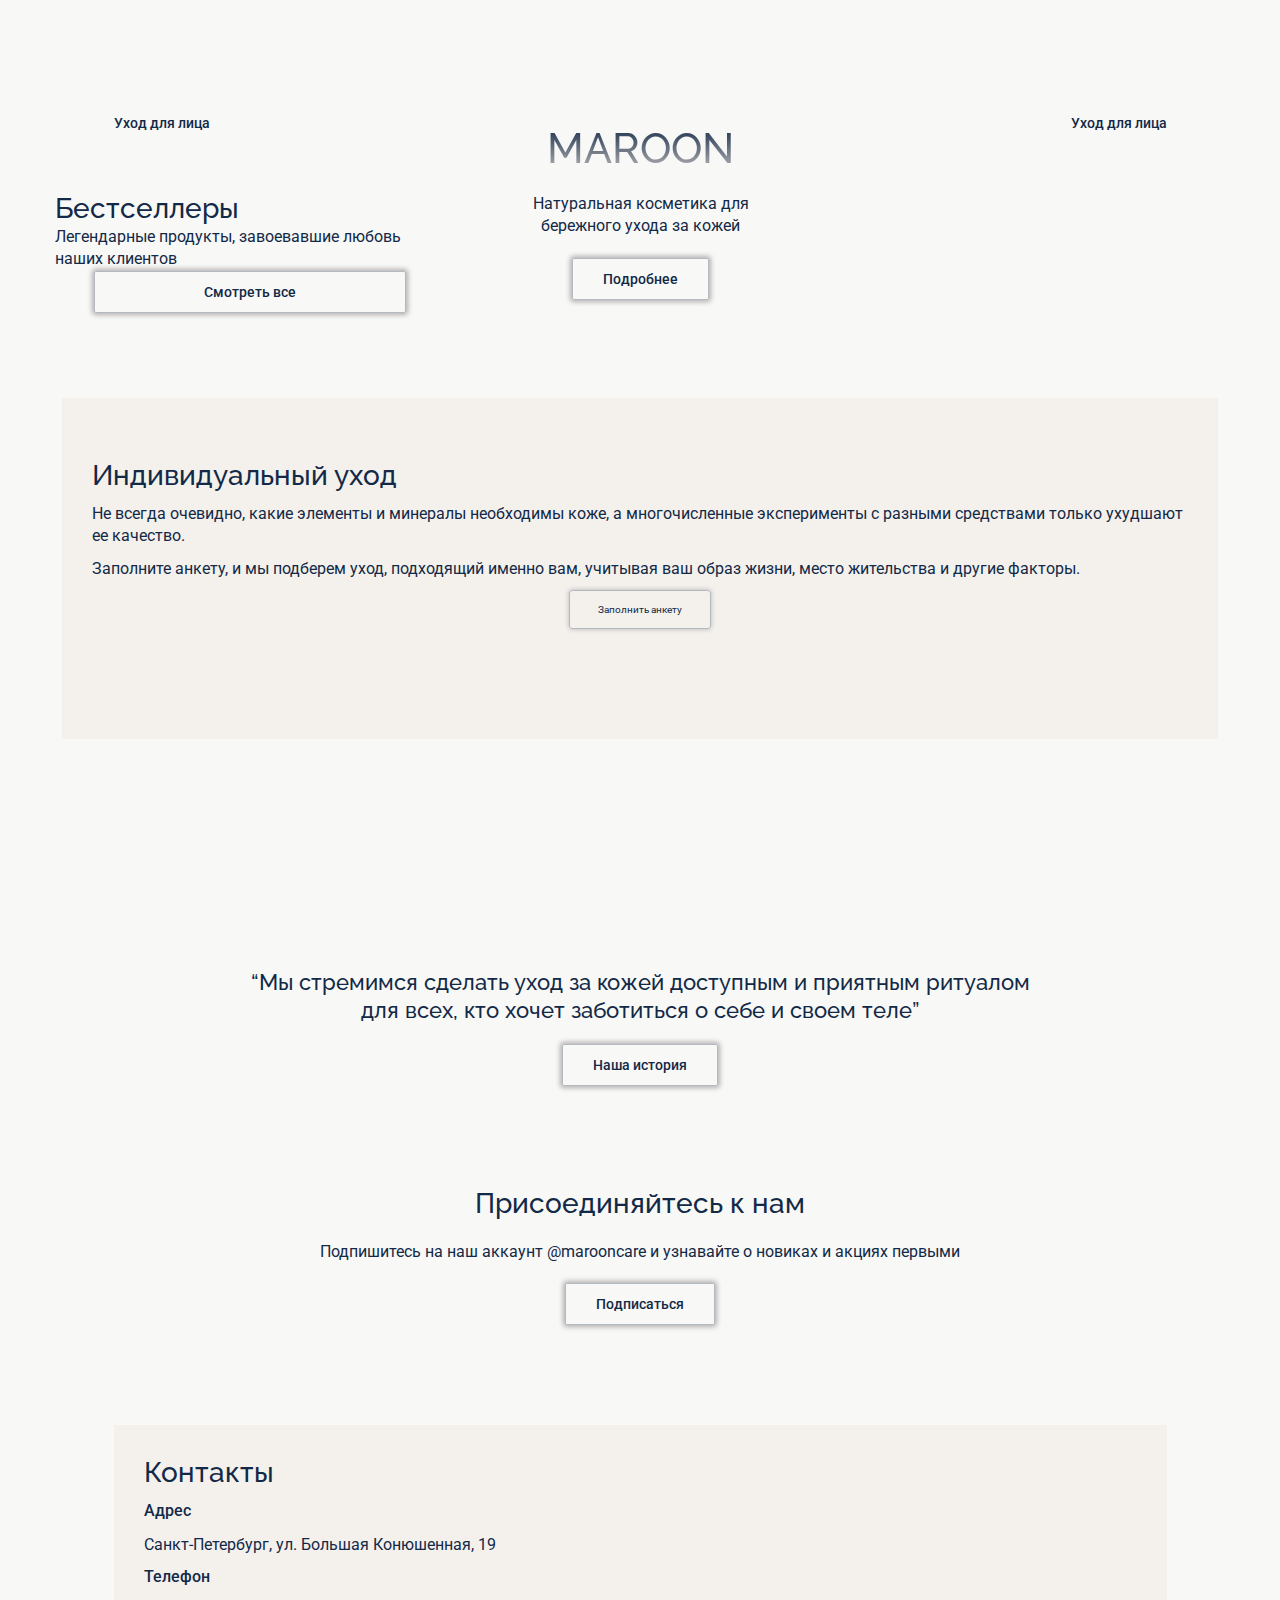
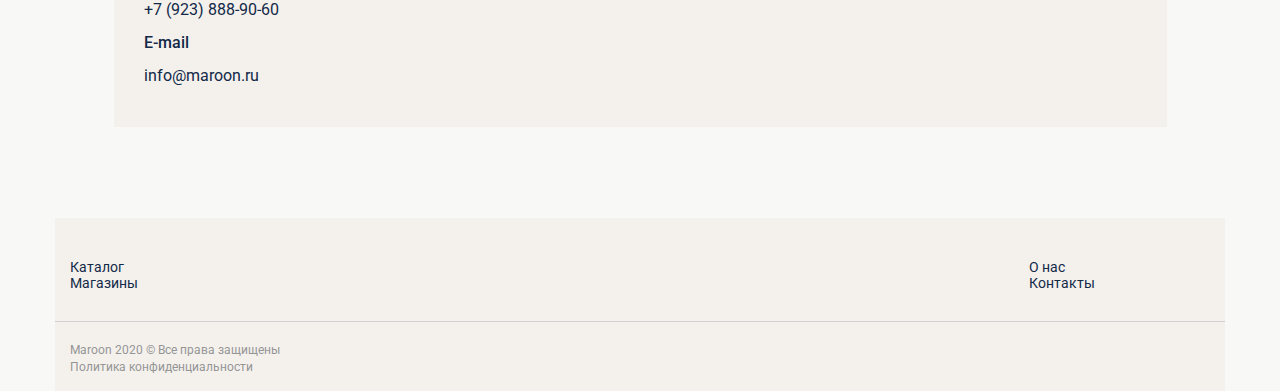
==== commit a0afd069: "формы" ====
--- a/index.html
+++ b/index.html
@@ -46,7 +46,7 @@
                 </div>
             </section>
             <section class="bestseller">
-                <div>
+                <div class="bestseller_div">
                     <h2>Бестселлеры</h2> <!--Нужно делать по блокам и центрировать или только центр текст-->
                     <p class="bestseller_p">Легендарные продукты, завоевавшие любовь наших клиентов</p>
                 </div>
--- a/css/style.css
+++ b/css/style.css
@@ -151,12 +151,13 @@
   background-image: url(../img/history.jpg);
   background-size: cover;
   background-position: center;
+  gap: 20px;
 }
 
 .history_text{
   text-align: center;
   margin: 0 36px;
-
+  width: 70%;
 }
 
 .follow{
@@ -184,7 +185,7 @@
 .img_follow img {
   max-width: 100%;
   height: auto;
-  }ы
+  }
 
 .contacts{
 margin-bottom: 80px;
@@ -331,4 +332,72 @@
   padding: 10px 20px;
   border-radius: 5px;
   transition: background-color 0.3s ease;
-}+}
+
+.form-container {
+  margin-top: 50px;
+  margin-bottom: 50px;
+  display: flex;
+  flex-direction: column;
+  align-items: center;
+  justify-content: center;
+  height: 100vh;
+  padding: 20px;
+}
+
+.registration-form {
+  width: 100%;
+  max-width: 400px;
+  background-color: #fff;
+  border-radius: 8px;
+  padding: 20px;
+  box-shadow: 0 0 10px rgba(0, 0, 0, 0.1);
+}
+
+.registration-form fieldset {
+  border: none;
+  padding: 0;
+  margin: 0;
+}
+
+.registration-form legend {
+  font-size: 20px;
+  font-weight: bold;
+  margin-bottom: 10px;
+}
+
+.registration-form label {
+  display: block;
+  margin-bottom: 8px;
+}
+
+.registration-form input,
+.registration-form select {
+  width: 100%;
+  padding: 10px;
+  margin-bottom: 15px;
+  border: 1px solid #ddd; /* Цвет границы полей */
+  border-radius: 4px;
+}
+
+.registration-form select {
+  appearance: none;
+}
+
+.form-buttons {
+  display: flex;
+  justify-content: space-between;
+}
+
+.form-buttons button {
+  padding: 12px 20px;
+  background-color: var(--accent_colour);
+  color: #fff;
+  border: none;
+  border-radius: 4px;
+  cursor: pointer;
+}
+
+.form-buttons button span.icon {
+  margin-right: 5px;
+}
--- a/css/media.css
+++ b/css/media.css
@@ -14,7 +14,9 @@
         /* text-align: left; */
         /* position: relative; */
     }
-
+    .bestseller_div{
+        text-align: left;
+    }
     .bestseller_p{
         margin: 0;
     }
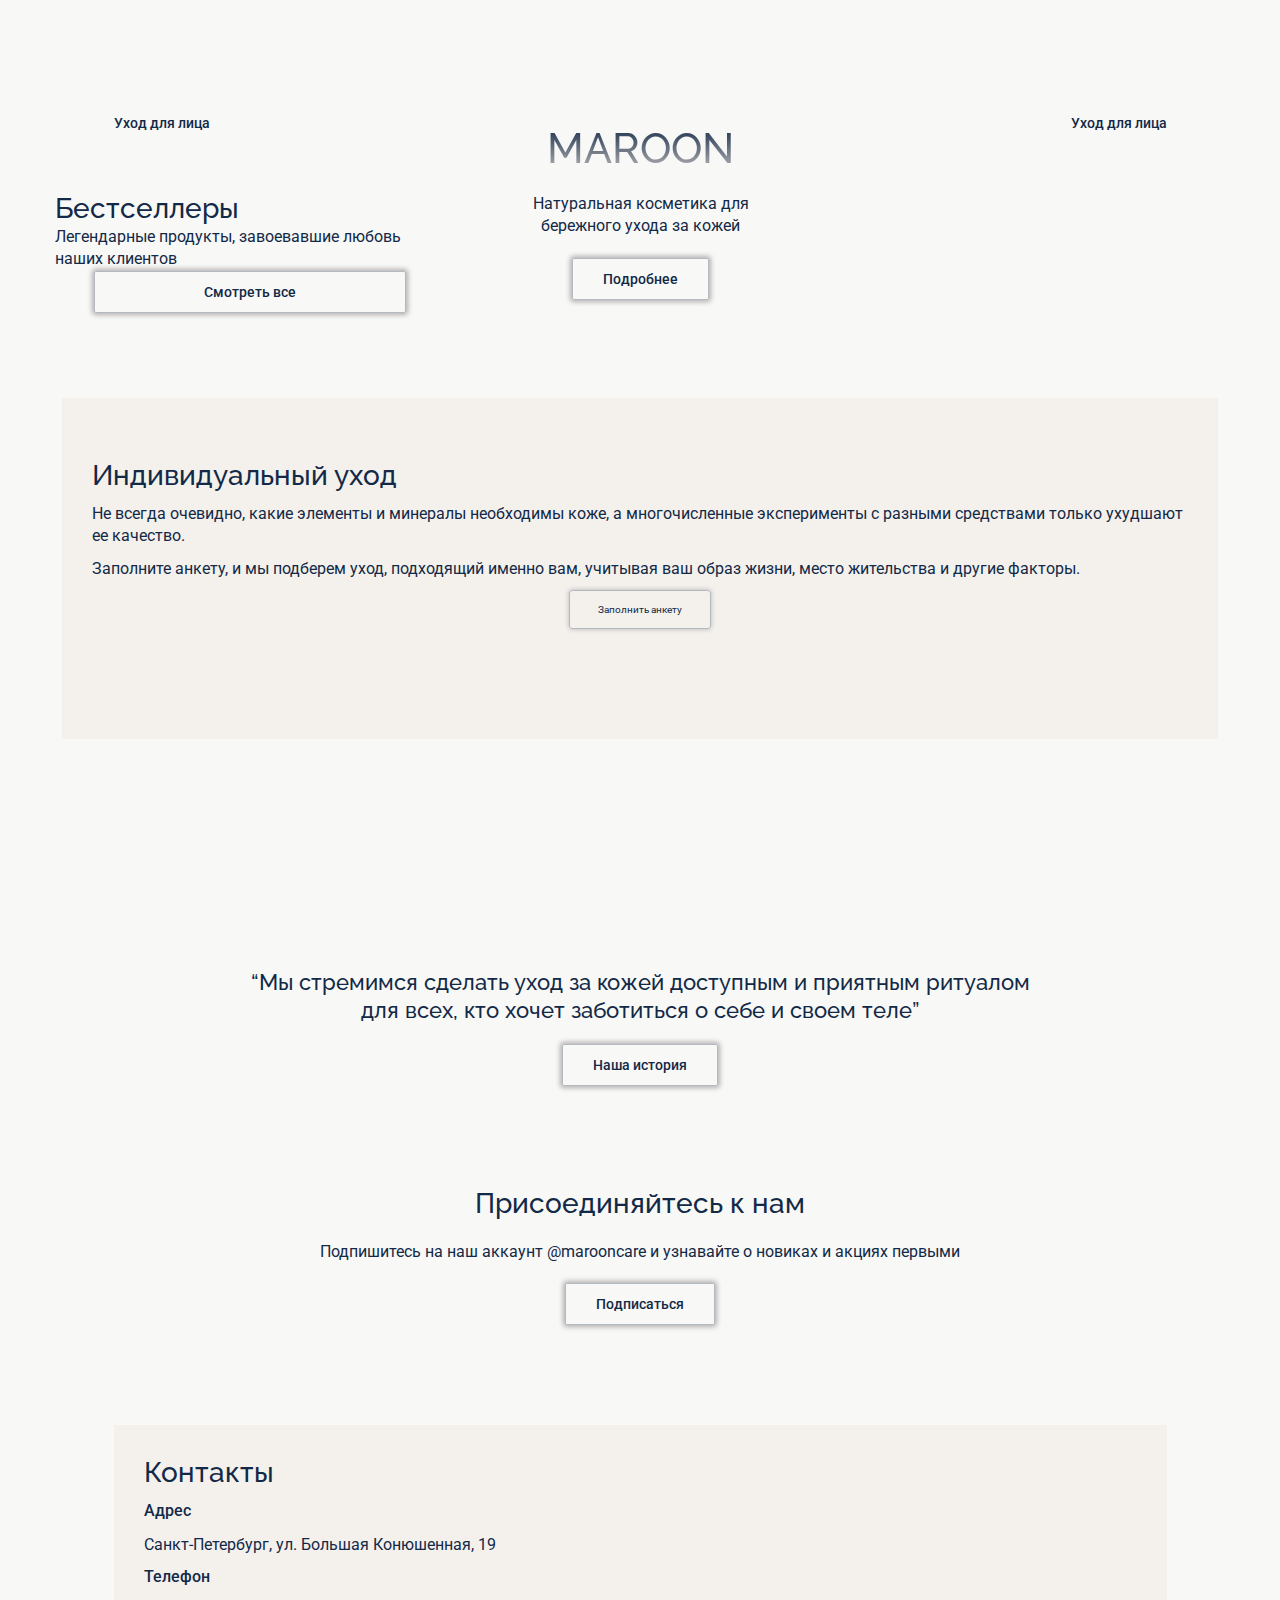
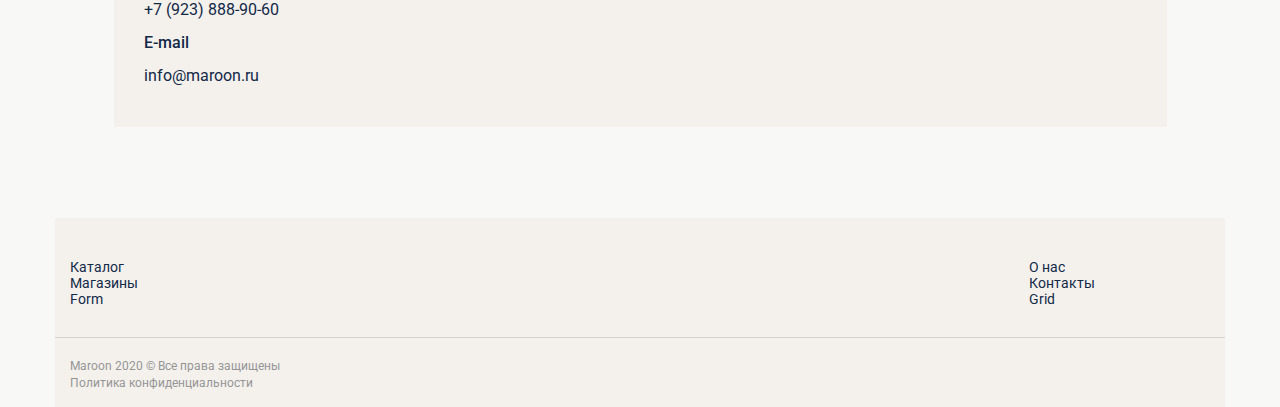
==== commit 9b5f3ff4: "гриды" ====
--- a/index.html
+++ b/index.html
@@ -133,10 +133,12 @@
                     <div class="menu_column">
                         <a href="#">Каталог</a>
                         <a href="#">Магазины</a>
+                        <a href="form.html">Form</a>
                     </div>
                     <div class="menu_column">
                         <a href="#">О нас</a>
                         <a href="#">Контакты</a>
+                        <a href="grid.html">Grid</a>
                     </div>
                 </div>  
                 <div class="icons">
--- a/css/style.css
+++ b/css/style.css
@@ -245,13 +245,12 @@
   border-top: 1px solid rgb(209, 209, 209);
 }
 .grid__main{
-  background-color: white;
+  background-color: var(--background_colour);
 }
 .grid_charts{
   display: grid;
   grid-template-columns: 1fr 2fr;
-  grid-template-areas:
-  "sidebar charts";
+  grid-template-areas: "sidebar charts";
 } 
 .charts{
   display: grid;
@@ -277,7 +276,7 @@
   align-items: center;
 }
 .sidebar a{
-  color: black;
+  color: var(--accent_colour);
 }
 .footer{
   padding: 0;
@@ -285,6 +284,8 @@
 
 .grid__main{
   display: grid;
+  padding-left: 16px;
+  padding-right: 16px;
 }
 .gallery{
   display: flex;
@@ -294,7 +295,7 @@
 }
 .gallery h2{
   font-size: 40px;
-  color: black;
+  color: var(--accent_colour);
 }
 .gallery__grid{
   display: grid;
@@ -305,7 +306,7 @@
   display: grid;
   grid-column: span 1;
   max-width: 100%;
-  background: rgba(0, 0, 0, 0.7);
+  background: var(--accent_colour);
   transition: opacity 0.3s ease;
   border-radius: 8px;
   justify-items: center;
@@ -322,10 +323,15 @@
 .chart svg{
   width: 100%;
 }
-
+.wrapper_grid {
+  max-width: 1170px;
+  margin-left: auto;
+  margin-right: auto;
+
+}
 .item a {
   text-decoration: none;
-  background-color: black;
+  background-color: var(--border_link);
   color: white;
   font-size: 18px;
   font-weight: bold;
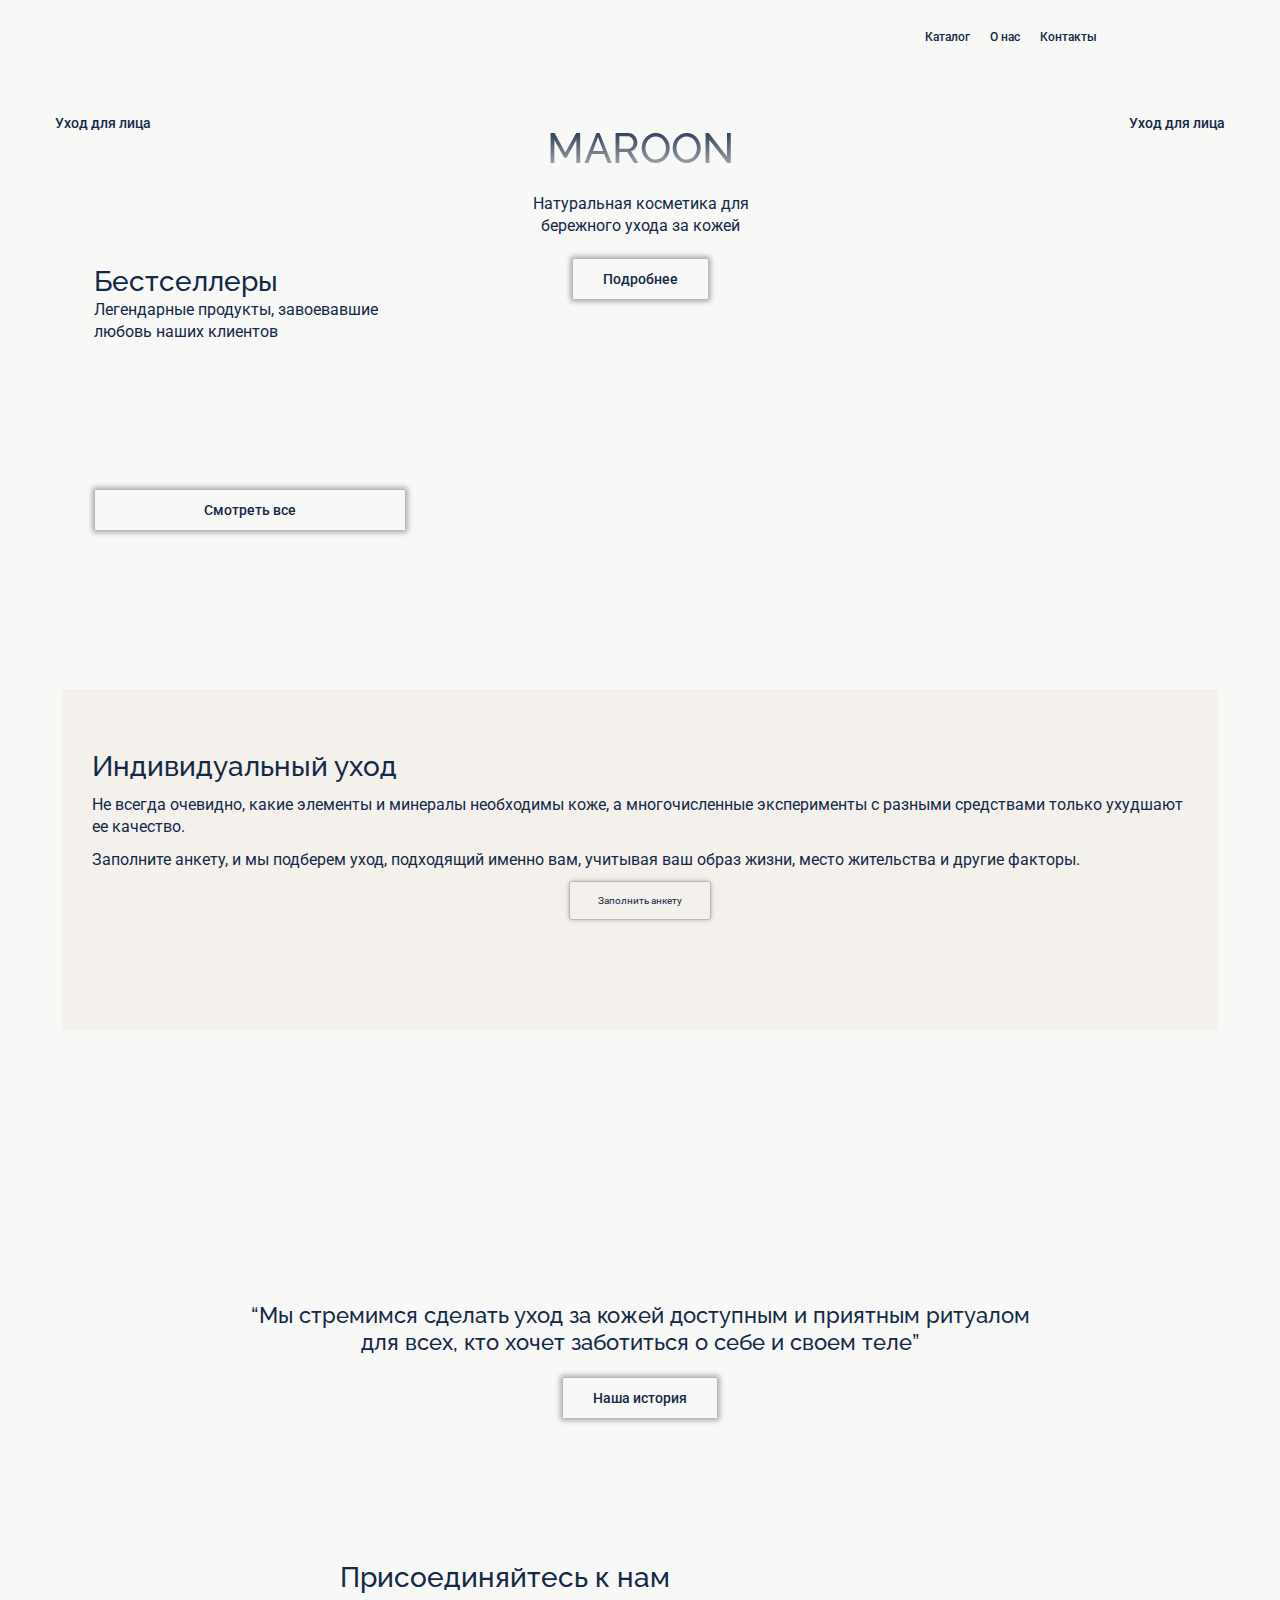
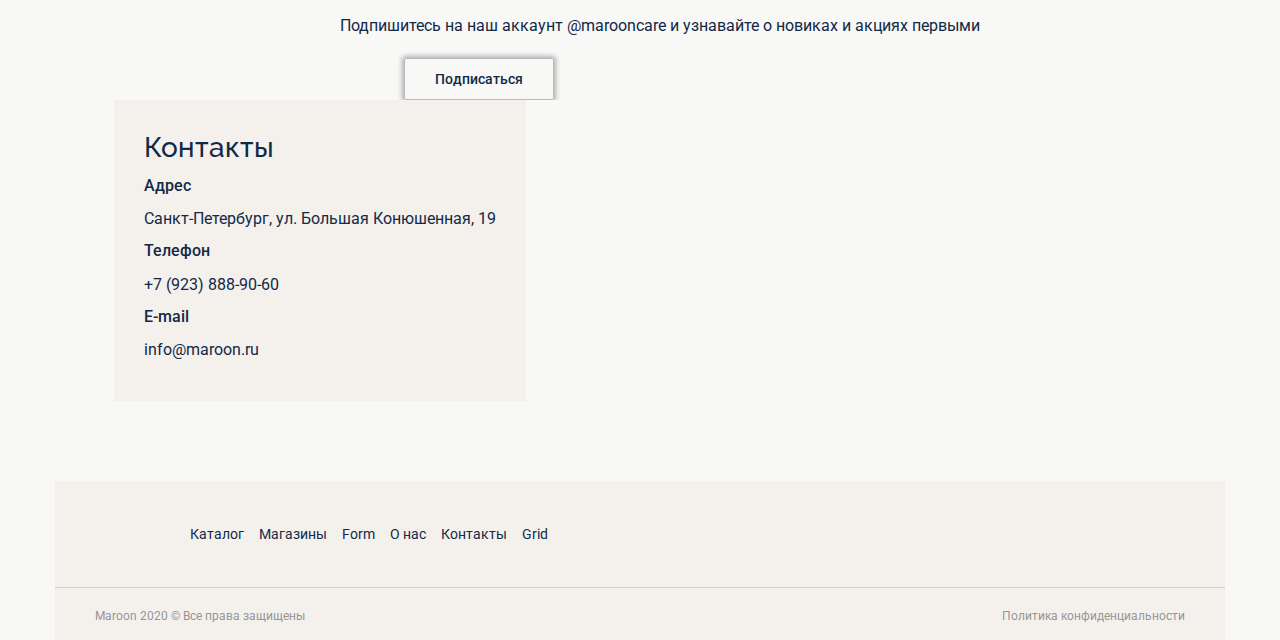
==== commit 34af1613: "Псевдоклассы" ====
--- a/index.html
+++ b/index.html
@@ -9,6 +9,8 @@
     <link rel="stylesheet" href="css/style.css">
     <link rel="stylesheet" href="css/vars.css">
     <link rel="stylesheet" href="css/media.css">
+    <link rel="stylesheet" href="css/owl.carousel.min.css">
+    <link rel="stylesheet" href="css/owl.theme.default.min.css">
 </head>
 <body>
     <div class="wrapper">
@@ -16,6 +18,11 @@
             <button><img src="img/menu.svg" alt=""></button>
             <button><img src="img/maroon_logo.svg" alt=""></button>
             <div class="navigation">
+                <nav class="navbar">
+                    <a href="">Каталог</a>
+                    <a href="">О нас</a>
+                    <a href="">Контакты</a>
+                </nav>
                 <a href="#"><img src="img/user.svg" alt=""></a>
                 <a href="#"><img src="img/catalog.svg" alt=""></a>
             </div>
@@ -53,7 +60,14 @@
                 
                 <div class="slider">
                     <!--ЗДЕСЬ БУДЕТ СЛАЙДЕР-->
-                    <img src="img/slider.png" alt="">
+                    <div class="owl-carousel owl-theme">
+                        <div class="item"><img src="img/slider.png" alt=""></div>
+                        <div class="item"><img src="img/slider.png" alt=""></div>
+                        <div class="item"><img src="img/slider.png" alt=""></div>
+                        <div class="item"><img src="img/slider.png" alt=""></div>
+                        <div class="item"><img src="img/slider.png" alt=""></div>
+                    </div>
+                    
                 </div>
                 <a href="#" class="a_frame">Смотреть все</a>
             </section>
@@ -73,9 +87,7 @@
                     </div>
                     <button class="form_btn">Заполнить анкету</button>
                 </div>
-                <div class="img_wrapper">
-                    <img src="img/form.jpg" class="img_form" alt="">
-                </div>
+                <img src="img/form.jpg" class="img_form" alt="">
                 
             </section>
             <section class="history">
@@ -88,7 +100,7 @@
                 </div>
                 <a href="#" class="a_frame">Наша история</a>
             </section>
-            <section class="follow ">
+            <section class="follow container">
                 <div class="text_follow">
                     <h2>Присоединяйтесь к нам</h2>
                     <p>Подпишитесь на наш аккаунт @marooncare и узнавайте о новиках и акциях первыми
@@ -128,20 +140,19 @@
     
         <footer >
             <div class="footer_links">
-                <button><img src="img/maroon_logo.svg" alt=""></button>
-                <div class="footer_menu">
-                    <div class="menu_column">
-                        <a href="#">Каталог</a>
-                        <a href="#">Магазины</a>
-                        <a href="form.html">Form</a>
-                    </div>
-                    <div class="menu_column">
-                        <a href="#">О нас</a>
-                        <a href="#">Контакты</a>
-                        <a href="grid.html">Grid</a>
-                    </div>
-                </div>  
-                <div class="icons">
+                <div class="links_container container">
+                    <button><img src="img/maroon_logo.svg" alt=""></button>
+                    <div class="footer_menu">
+                            <a href="#">Каталог</a>
+                            <a href="#">Магазины</a>
+                            <a href="form.html">Form</a>
+                            <a href="#">О нас</a>
+                            <a href="#">Контакты</a>
+                            <a href="grid.html">Grid</a>
+                    </div>  
+                </div>
+
+                <div class="icons container">
                     <img src="img/facebook.svg" alt="">
                     <img src="img/inst.svg" alt="">
                     <img src="img/twitter.svg" alt="">
@@ -154,5 +165,9 @@
             </div>
         </footer>
     </div>
+    <script src="https://code.jquery.com/jquery-3.7.1.min.js" integrity="sha256-/JqT3SQfawRcv/BIHPThkBvs0OEvtFFmqPF/lYI/Cxo=" crossorigin="anonymous"></script>
+    <script src="srcipts/script.js"></script>
+    <script src="srcipts/owl.carousel.min.js"></script>
+
 </body>
 </html>--- a/css/style.css
+++ b/css/style.css
@@ -44,10 +44,11 @@
   background-color: transparent;
 }
 
+
 .navigation{
-  width: 40px;
-  display: flex;
-  justify-content: space-between;
+  display: flex;
+  justify-content: space-between;
+  column-gap: 20px;
 }
 
 .start_page{
@@ -92,9 +93,14 @@
 .bestseller_p{
   margin: 20px 50px;
 }
+.navbar{
+  display: none;
+}
 
 .slider{
   margin: 50px 40px;
+  overflow: hidden;
+  height: 313px;
   grid-row: span 2;
 }
 
@@ -176,11 +182,12 @@
 
 .img_follow{
   margin:50px 0 ;
-  display: flex;
-  flex-wrap: wrap;
-  justify-content: center;
-  align-items: center;
-}
+  display: grid;
+  grid-template-columns: 1fr;
+}
+.img_follow img:nth-child(5),.img_follow img:nth-child(6){
+  display: none;
+} 
 
 .img_follow img {
   max-width: 100%;
@@ -201,9 +208,10 @@
   margin-bottom: 10px;
 }
 .icons{
-  width: 111px;
-  display: flex;
-  justify-content: space-between;
+  display: flex;
+  justify-content: space-between;
+  column-gap: 30px;
+  width: 50%;
 }
 
 .img_map{
@@ -218,10 +226,10 @@
 footer button{
   padding: 0;
 }
-.footer_links{  
-  padding: 30px 130px 30px 15px;
+.footer_links{
+  padding-top: 30px;
+  padding-bottom: 30px;
   text-align: left;
-  gap: 20px;
 }
 
 hr{
@@ -231,6 +239,11 @@
 .footer_menu{
   display: flex;
   justify-content: space-between;
+  flex-wrap: wrap;
+  column-gap: 15px;
+  row-gap: 15px;
+  margin: 15px 0;
+  width: 50%;
 }
 
 .menu_column{
@@ -407,3 +420,36 @@
 .form-buttons button span.icon {
   margin-right: 5px;
 }
+
+p::selection, h1::selection, h2::selection, h3::selection, a::selection, button::selection
+{
+  background-color: var(--accent_colour);
+  color: #fff;
+}
+
+a:hover, button:hover {
+  color: #fff; 
+  text-decoration: underline; 
+  background-color: var(--accent_colour);
+  transform: scale(1.1) rotate(5deg);
+  box-shadow: 0 0 10px var(--accent_colour);
+  transition: background-color 0.3s ease, color 0.3s ease, transform 0.3s ease, box-shadow 0.3s ease; 
+}
+
+a:focus, button:focus {
+  outline: 2px solid var(--accent_colour);
+}
+
+a:active, button:active {
+  color: var(--border_link);
+  transform: translateY(1px);
+}
+
+#formLogo{
+  width: 100px;
+  height: 50px;
+  background-color: #ccc;
+  transform: scale(1.5) ;
+  transform-origin: center;
+}
+
--- a/css/media.css
+++ b/css/media.css
@@ -30,17 +30,68 @@
         flex-direction: row;
         position: relative;
     }
-
+    .follow{
+        flex-direction: row-reverse;
+        align-items: center;
+    }
+    .contacts{
+        display: flex;
+    }
+    .footer_links{
+        display: flex;
+        justify-content: space-between;
+    }
+    .footer_menu{
+        width: auto;
+    }
+    .footer_polit{
+        display: flex;
+        justify-content: space-between;
+    }
+    .links_container{
+        display: flex;
+        column-gap: 40px;
+    }
+    .footer_links, .footer_polit{
+        padding-left: 40px;
+        padding-right: 40px;
+    }
+    .bestseller_div{
+        margin: 0 10%;
+    }
+    .text_follow{
+        align-items: flex-start;
+        text-align: left;
+    }
+    .img_follow{
+        grid-template-columns: 1fr 1fr;
+        margin-right: 40px;
+    }
+    .history{
+        height: 300px;
+    }
+    .icons{
+        width: auto;
+    }
 }
-@media (min-width: 1366px) {
+@media (min-width: 1144px) {
     .cosmetics_start{
         width: 100%;
     }
-
-}
-
-@media (max-width: 1365px) {
-    #5, #6 {
-    display: none;
-  }
+    
+    .img_follow img:nth-child(5),.img_follow img:nth-child(6){
+        display: block;
+    } 
+    .navbar{
+        display: flex;
+        justify-content: space-between;
+        column-gap: 20px;
+        margin-right: 30px;
+    }
+    .img_follow{
+        grid-template-columns: 1fr 1fr 1fr;
+    }
+    .header button:nth-child(1){
+        display: none;
+    }
 }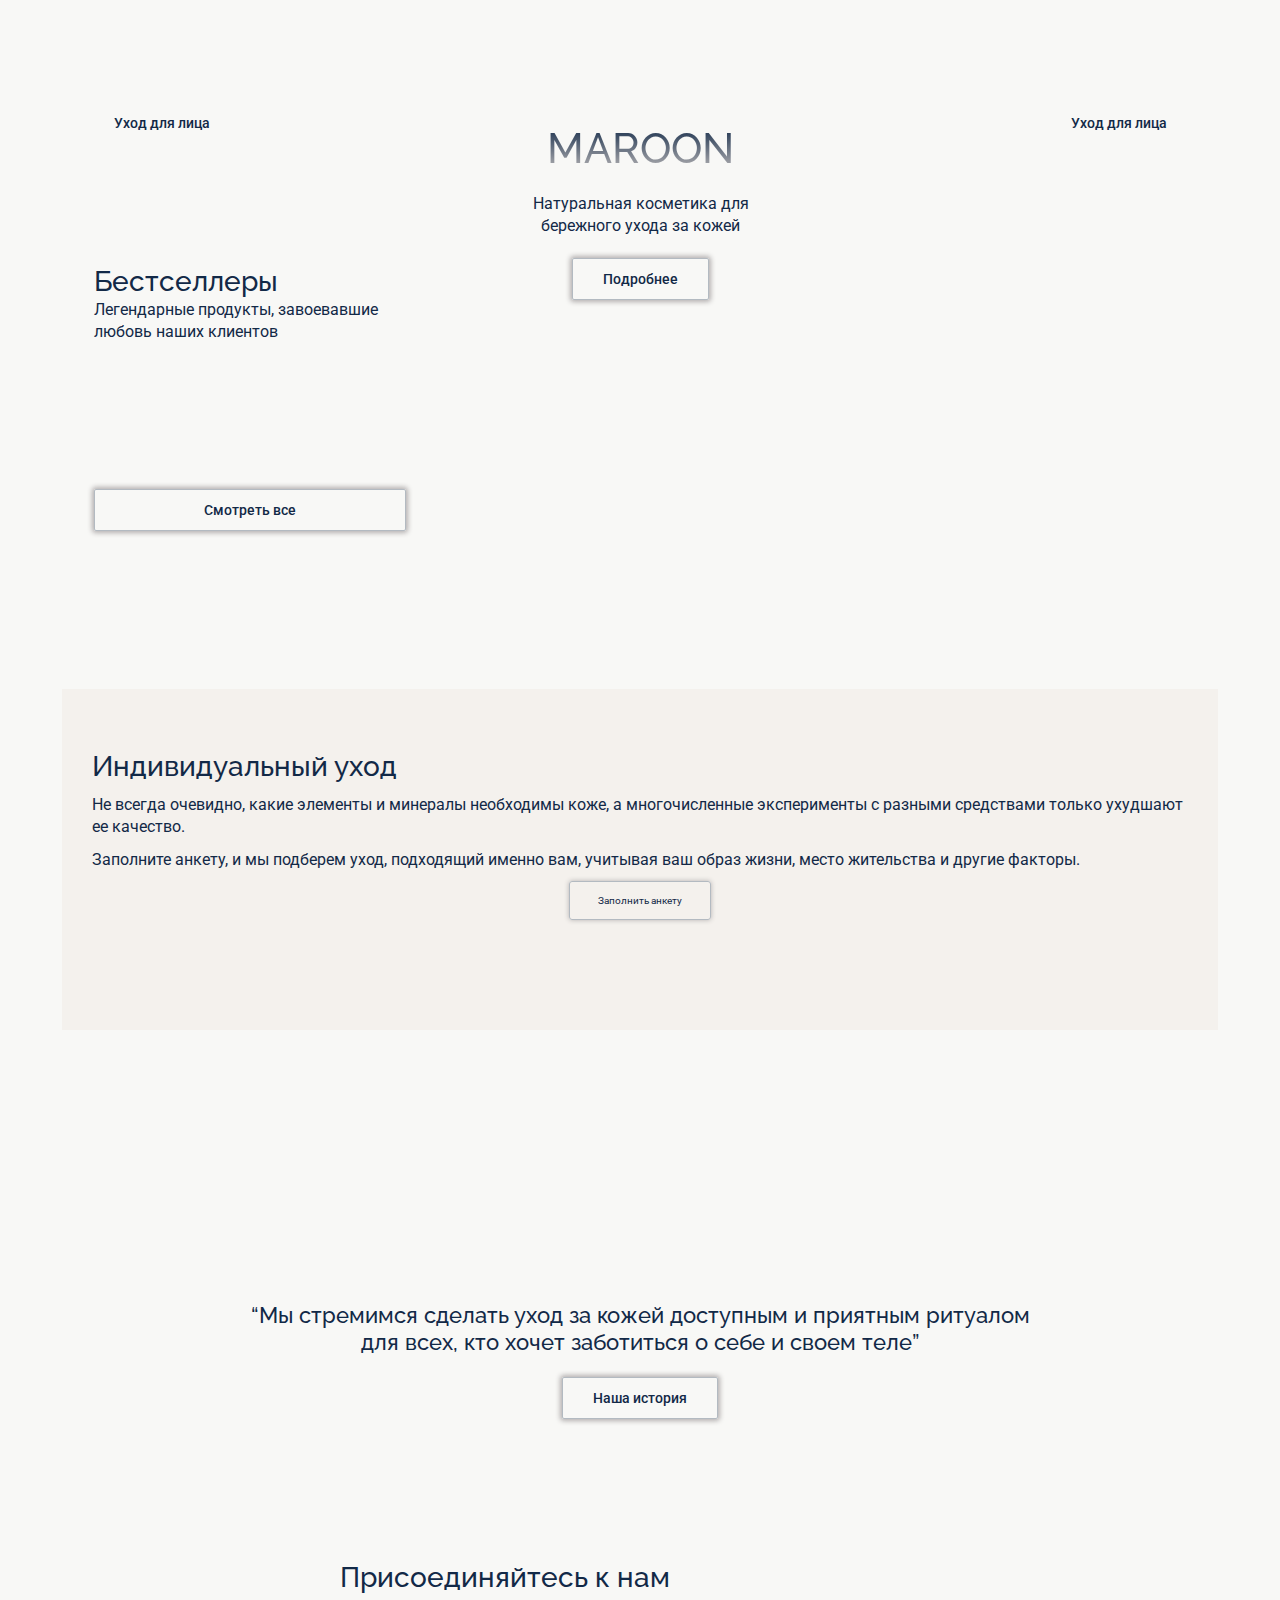
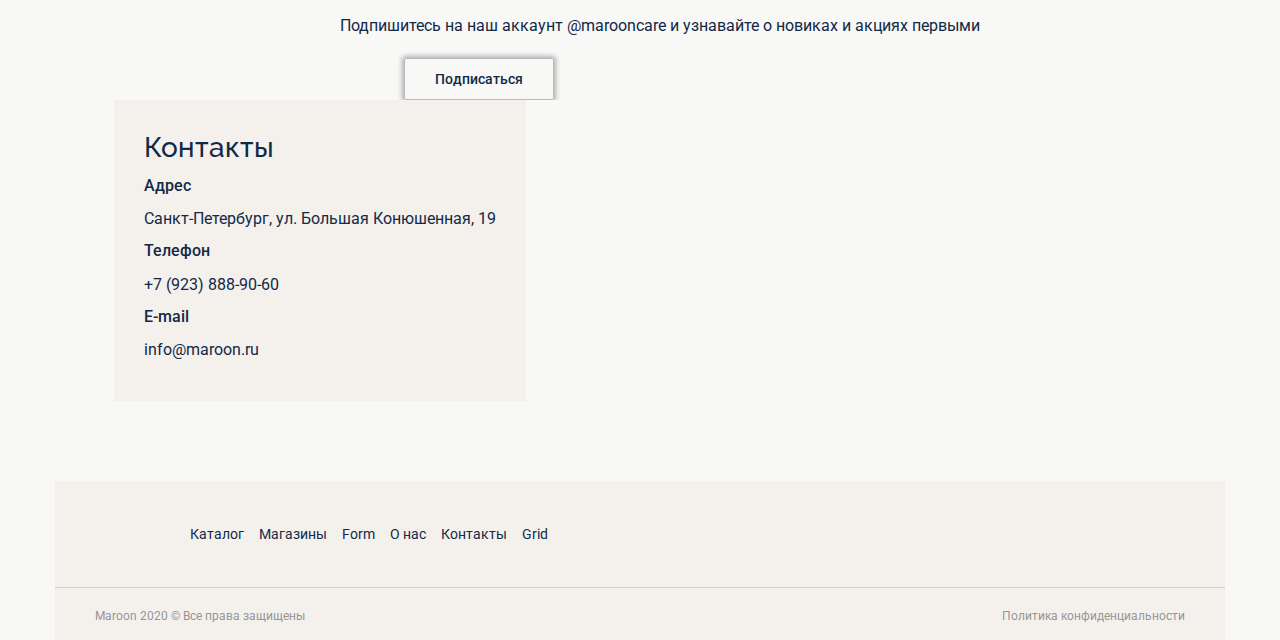
==== commit 150e093f: "Отзывчивость" ====
--- a/index.html
+++ b/index.html
@@ -1,5 +1,5 @@
 <!DOCTYPE html>
-<html lang="en">
+<html lang="ru">
 <head>
     <meta charset="UTF-8">
     <meta name="viewport" content="width=device-width, initial-scale=1.0">
@@ -13,6 +13,7 @@
     <link rel="stylesheet" href="css/owl.theme.default.min.css">
 </head>
 <body>
+    <a href="#mainContent" class="skip-link"></a>
     <div class="wrapper">
         <header class="header">
             <button><img src="img/menu.svg" alt=""></button>
@@ -29,12 +30,13 @@
         </header>
     
         <main>
-            <section class="start_page">
+            <section class="start_page" id="mainContent">
                 <div class="logo_start">
                     <div class="big_text"><h1>MAROON</h1></div>
                     <p>Натуральная косметика для бережного ухода за кожей</p>
                     <a href="#" class="a_frame">Подробнее</a>
                 </div>
+                
                 <div class="cosmetics_start">
                     <div class="cosmetics_1">
                         <img src="img/cosmetics_1.jpg" alt="">
@@ -52,6 +54,7 @@
                     </div>
                 </div>
             </section>
+            
             <section class="bestseller">
                 <div class="bestseller_div">
                     <h2>Бестселлеры</h2> <!--Нужно делать по блокам и центрировать или только центр текст-->
@@ -88,8 +91,15 @@
                     <button class="form_btn">Заполнить анкету</button>
                 </div>
                 <img src="img/form.jpg" class="img_form" alt="">
-                
             </section>
+            <!-- <br>
+            <div class="content">
+                <div class="card flex-item-center">
+                <span class="loader"></span>
+                <div class="opaloader">
+                <img src="Img/follow_1.jpg" alt="картинка 11">
+                </div>
+            </div> -->
             <section class="history">
                 <div class="history_text">
                     <p>
@@ -99,6 +109,7 @@
                     </p>
                 </div>
                 <a href="#" class="a_frame">Наша история</a>
+                
             </section>
             <section class="follow container">
                 <div class="text_follow">
@@ -110,12 +121,12 @@
                     </div>
                 </div>
                 <div class="img_follow">
-                    <img src="img/follow_5.jpg" alt="" id="5">
-                    <img src="img/follow_6.jpg" alt="" id="6">
-                    <img src="img/follow_1.jpg" alt="">
-                    <img src="img/follow_2.jpg" alt="">
-                    <img src="img/follow_3.jpg" alt="">
-                    <img src="img/follow_4.jpg" alt="">
+                    <img src="img/follow_5.jpg" alt="" id="5" class="imgsize">
+                    <img src="img/follow_6.jpg" alt="" id="6" class="imgsize">
+                    <img src="img/follow_1.jpg" alt="" class="imgsize">
+                    <img src="img/follow_2.jpg" alt="" class="imgsize">
+                    <img src="img/follow_3.jpg" alt="" class="imgsize">
+                    <img src="img/follow_4.jpg" alt="" class="imgsize">
                 </div>
             </section>
             <section class="contacts container">
@@ -136,6 +147,8 @@
                 </div>
                 <img src="img/map.jpg" class="img_map" alt="">
             </section>
+            
+    
         </main>
     
         <footer >
--- a/css/style.css
+++ b/css/style.css
@@ -402,6 +402,10 @@
 .registration-form select {
   appearance: none;
 }
+.imgsize{
+  max-width: 500px;
+  max-height: 500px;
+}
 
 .form-buttons {
   display: flex;
@@ -453,3 +457,74 @@
   transform-origin: center;
 }
 
+.skip-link {
+  position: absolute;
+  left: -10000px;
+  top: auto;
+  width: 1px;
+  height: 1px;
+  overflow: hidden;
+}
+
+.skip-link:focus {
+  position: static;
+  width: auto;
+  height: auto;
+  overflow: visible;
+}
+
+.content{
+  display: flex;
+  justify-content: center;
+}
+.loader {
+  width: 48px;
+  height: 48px;
+  border: 5px solid #FFF;
+  border-bottom-color: #FF3D00;
+  border-radius: 50%;
+  display: inline-block;
+  box-sizing: border-box;
+  
+  animation: spin 3s ease-out 0s forwards;
+  position: absolute;
+  
+  
+  }
+  
+  .opaloader {
+  visibility: hidden;
+  animation: fadeIn 0.5s ease-out 3s forwards;
+  position: absolute;
+  top: 50%;
+  left: 50%;
+  transform: translate(-50%, -50%);
+  }
+  .card {
+  position: relative;
+  }
+  
+  
+  @keyframes spin {
+  from {
+  opacity: 0;
+  transform: rotate(0deg);
+  }
+  
+  to {
+  visibility: hidden;
+  opacity: 1;
+  transform: rotate(1440deg);
+  }
+  }
+  
+  @keyframes fadeIn {
+  from {
+  opacity: 0;
+  }
+  
+  to {
+  visibility: visible;
+  opacity: 1;
+  }
+  }--- a/css/media.css
+++ b/css/media.css
@@ -1,3 +1,9 @@
+@media (min-width: 320px) {
+    .imgsize{
+        max-width: 145px;
+        max-height: 145px;
+    }
+}
 @media (min-width: 768px) {
     .start_page{
         position: relative;
@@ -74,7 +80,7 @@
         width: auto;
     }
 }
-@media (min-width: 1144px) {
+@media (min-width: 1366px) {
     .cosmetics_start{
         width: 100%;
     }
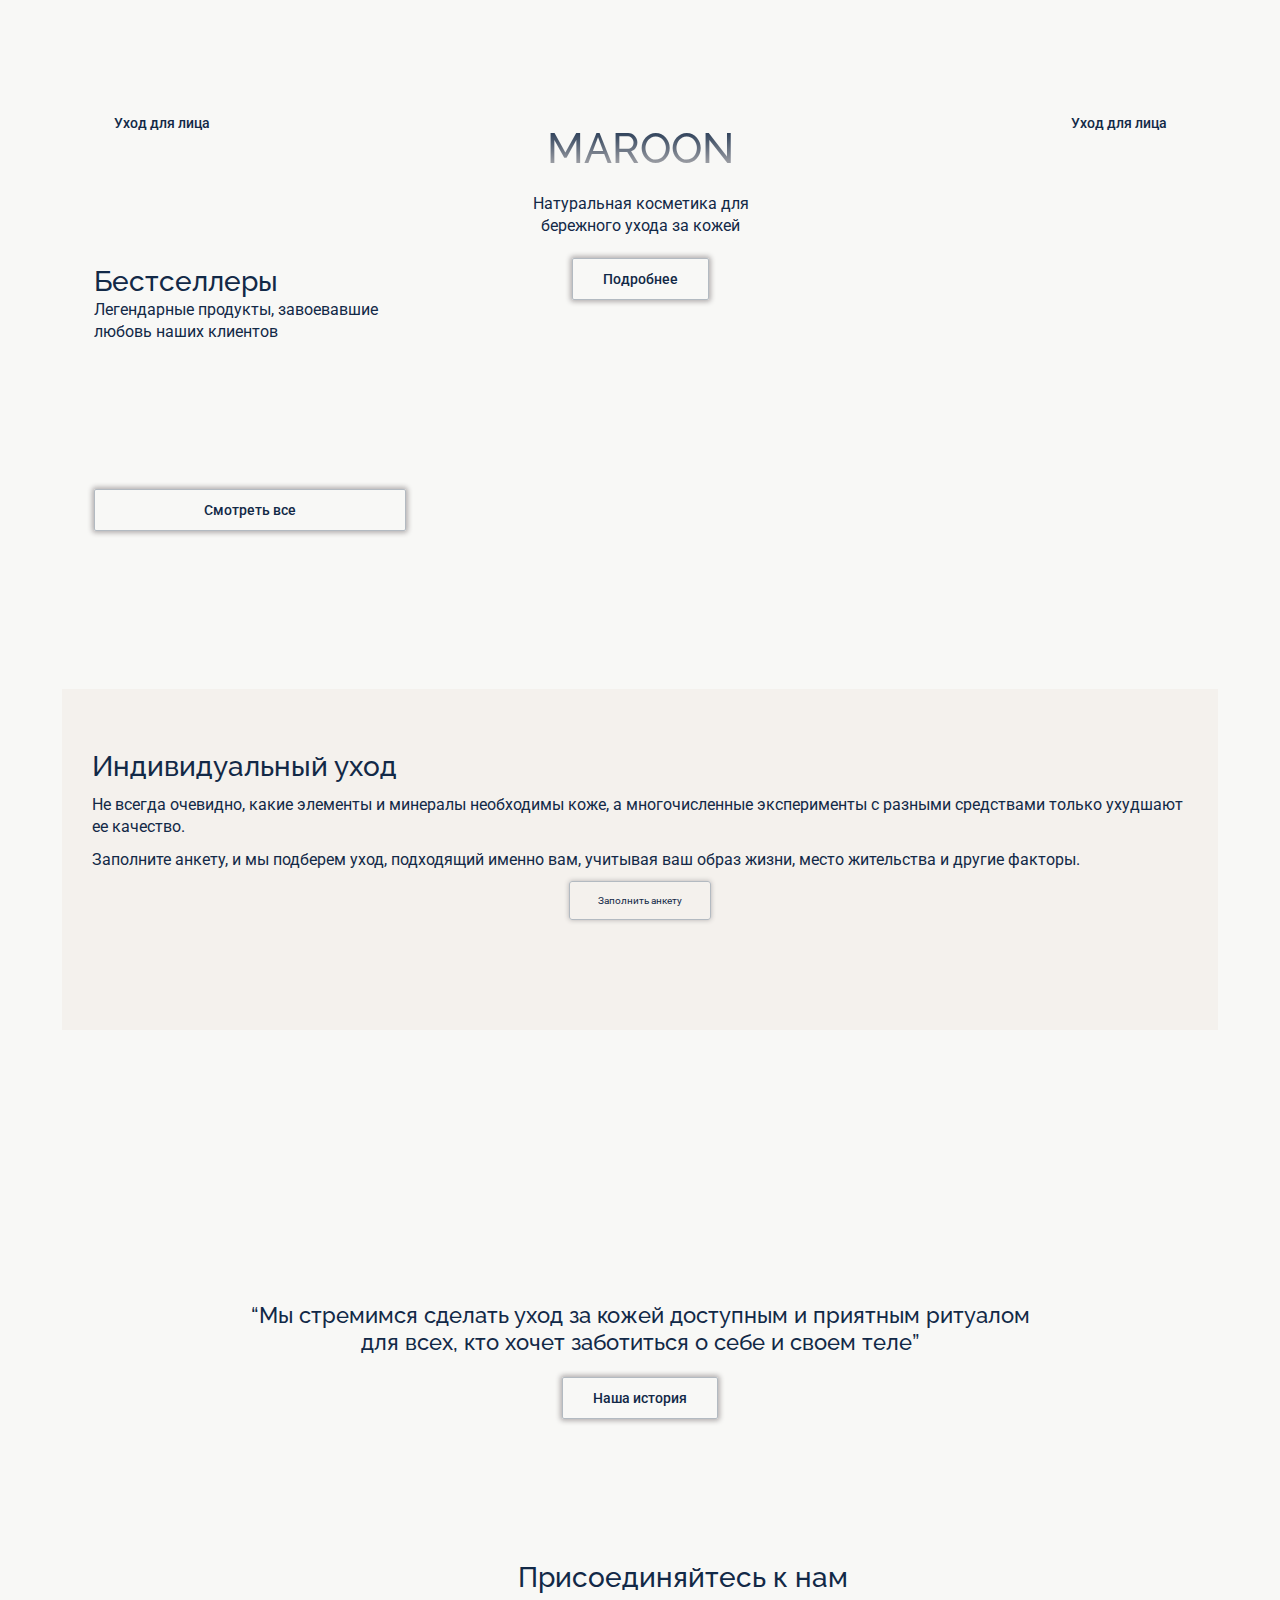
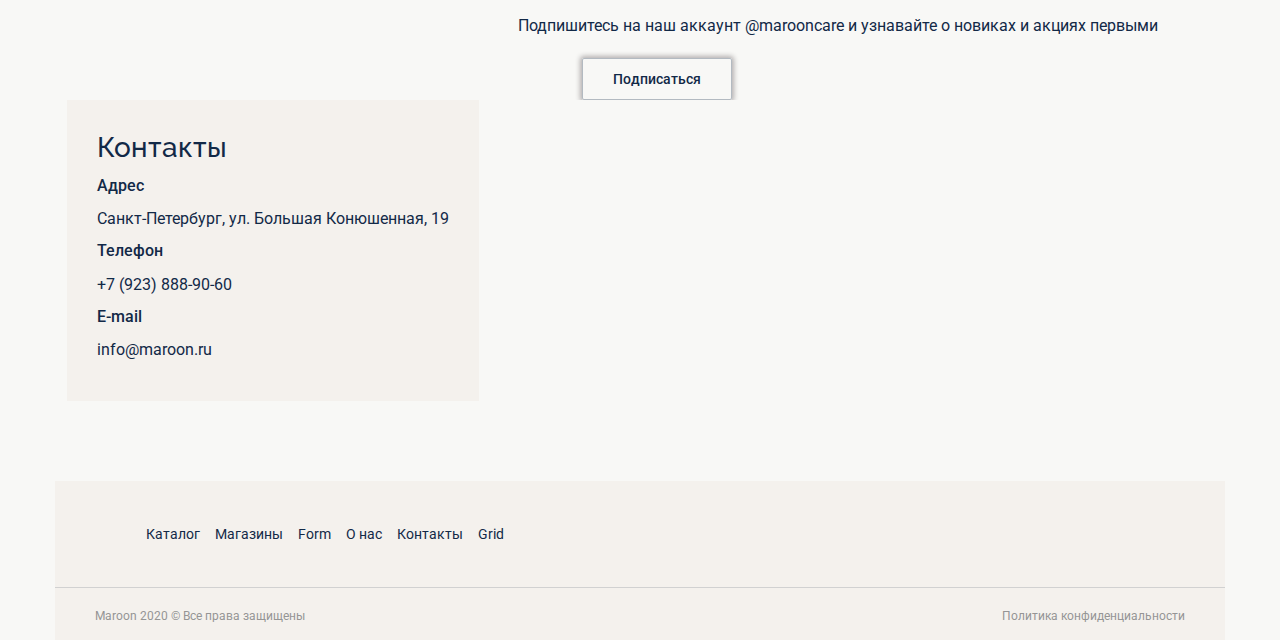
==== commit 3f3b315f: "follow_flex" ====
--- a/index.html
+++ b/index.html
@@ -120,6 +120,7 @@
                         <a href="#" >Подписаться</a>
                     </div>
                 </div>
+                <div class="flex">
                 <div class="img_follow">
                     <img src="img/follow_5.jpg" alt="" id="5" class="imgsize">
                     <img src="img/follow_6.jpg" alt="" id="6" class="imgsize">
@@ -127,6 +128,7 @@
                     <img src="img/follow_2.jpg" alt="" class="imgsize">
                     <img src="img/follow_3.jpg" alt="" class="imgsize">
                     <img src="img/follow_4.jpg" alt="" class="imgsize">
+                </div>
                 </div>
             </section>
             <section class="contacts container">
--- a/css/style.css
+++ b/css/style.css
@@ -23,7 +23,7 @@
 }
 .container{
   overflow: hidden;
-  padding: 0 5%;
+  padding: 0 1%;
 }
 
 a{
@@ -165,7 +165,10 @@
   margin: 0 36px;
   width: 70%;
 }
-
+.flex{
+  display: flex;
+  justify-content: center;
+}
 .follow{
   display: flex;
   flex-direction:column;
@@ -182,8 +185,9 @@
 
 .img_follow{
   margin:50px 0 ;
-  display: grid;
-  grid-template-columns: 1fr;
+  display: flex;
+  flex-wrap: wrap;
+  justify-content: center;
 }
 .img_follow img:nth-child(5),.img_follow img:nth-child(6){
   display: none;
@@ -361,7 +365,7 @@
   align-items: center;
   justify-content: center;
   height: 100vh;
-  padding: 20px;
+  padding: 10px;
 }
 
 .registration-form {
@@ -403,8 +407,8 @@
   appearance: none;
 }
 .imgsize{
-  max-width: 500px;
-  max-height: 500px;
+    width: 233px;
+    height: 233px;
 }
 
 .form-buttons {
--- a/css/media.css
+++ b/css/media.css
@@ -1,10 +1,22 @@
-@media (min-width: 320px) {
+@media (min-width: 320px) and (max-width:768px){
     .imgsize{
         max-width: 145px;
         max-height: 145px;
     }
+    .img_follow{
+        width: 291px;
+    }
+    .imgsize{
+        width: 145px;
+        height: 145px;
+    }
 }
-@media (min-width: 768px) {
+@media (min-width: 768px) and (max-width:1366px){
+    .img_follow{
+        width: 355px;
+        margin-right: 40px;
+    }
+    
     .start_page{
         position: relative;
     }
@@ -69,18 +81,27 @@
         align-items: flex-start;
         text-align: left;
     }
-    .img_follow{
-        grid-template-columns: 1fr 1fr;
-        margin-right: 40px;
-    }
     .history{
         height: 300px;
     }
     .icons{
         width: auto;
     }
+    .imgsize{
+        width: 177px;
+        height: 177px;
+    }
 }
 @media (min-width: 1366px) {
+    .img_follow{
+        width:700px; 
+        margin-right: 40px;
+    }
+    .text_follow{
+        align-items: flex-start;
+        text-align: left;
+        max-width: 385px;
+    }
     .cosmetics_start{
         width: 100%;
     }
@@ -94,10 +115,16 @@
         column-gap: 20px;
         margin-right: 30px;
     }
-    .img_follow{
-        grid-template-columns: 1fr 1fr 1fr;
-    }
+   
     .header button:nth-child(1){
         display: none;
     }
+    .imgsize{
+        width: 233px;
+        height: 233px;
+    }
+    .follow{
+        flex-direction: row-reverse;
+        align-items: center;
+    }
 }